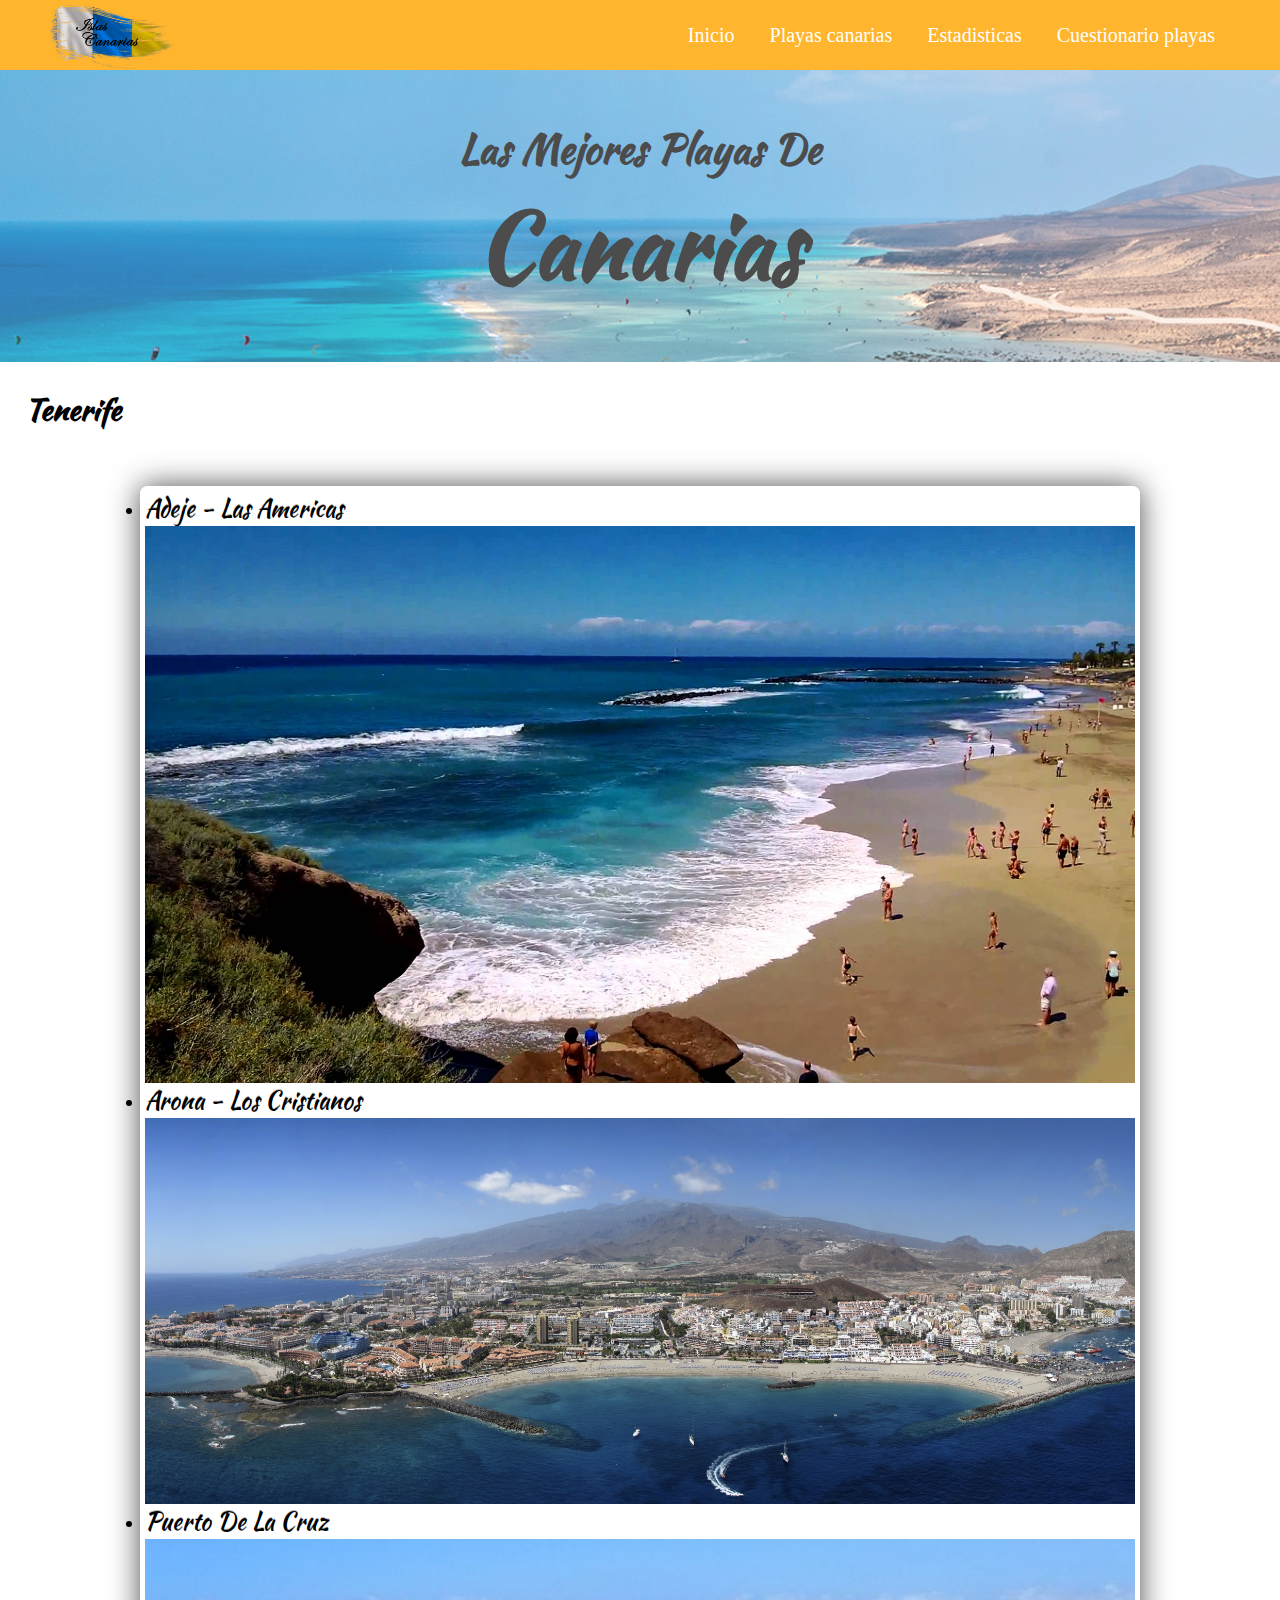
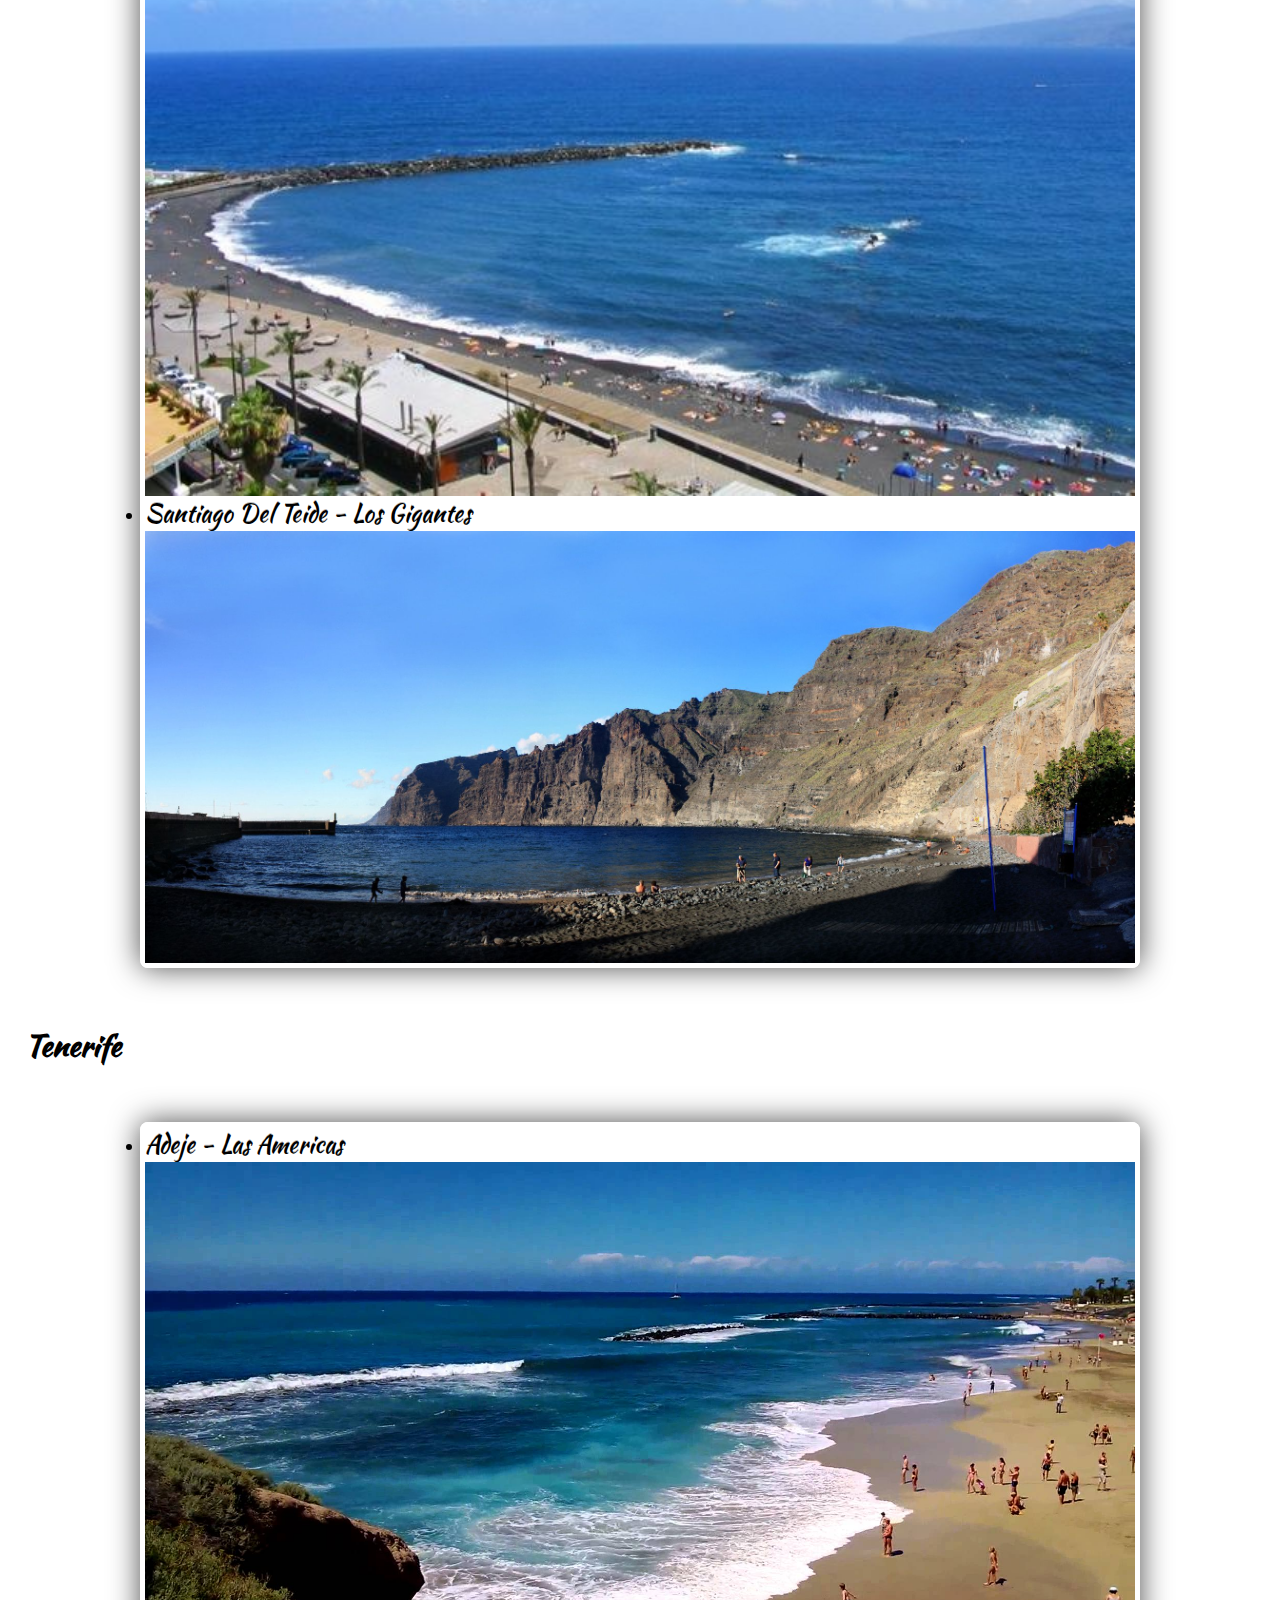
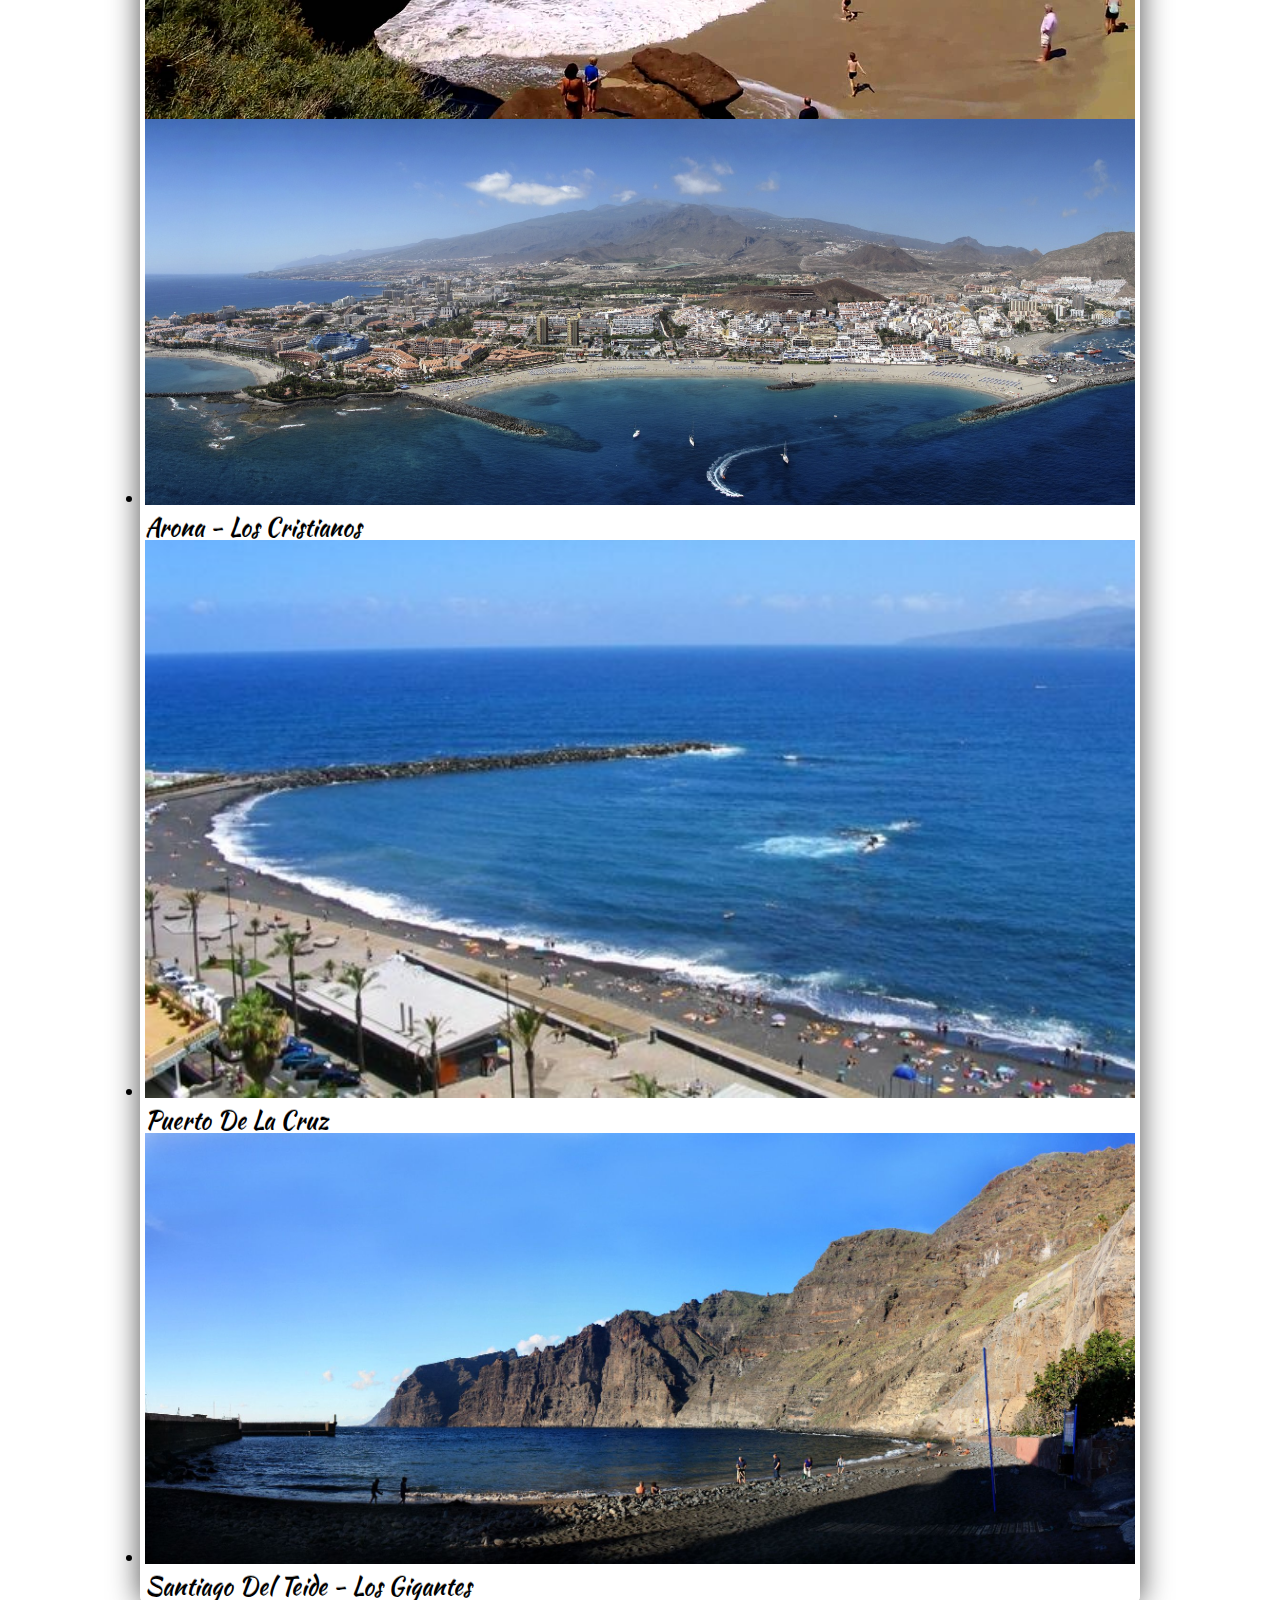
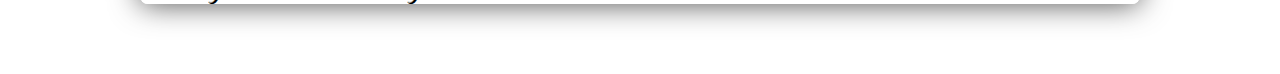
==== index.html @ 3e8585e3 "asd" ====
<!DOCTYPE html>
<html lang="es">

<head>
	<meta charset="UTF-8">
	<meta name="viewport" content="width=device-width, user-scalable=no, initial-scale=1.0, maximum-scale=1.0, minimum-scale=1.0">
	<title>TurismoCanarias.es</title>

	<!-- Scripts -->
	<script src="https://ajax.aspnetcdn.com/ajax/jQuery/jquery-3.3.1.min.js"></script>
	<script src="js/jquery.flexslider.js"></script>
	<script src="js/main-js.js"></script>

	<!-- Estilos -->

	<link rel="stylesheet" href="css/flexslider.css">
	<link rel="stylesheet" href="css/font-awesome.css">
	<link rel="stylesheet" href="css/main-estilos.css">

	<!-- fuentes -->
	<link href="https://fonts.googleapis.com/css?family=Kaushan+Script|Pacifico" rel="stylesheet">
</head>

<body>
	<header>
		<div class="nav-mobile">
			<div class="block-icon">
				<img src="icons/menu.svg" alt="abrir menu" class="icono-normal abrir">
				<span class="texto info">Menú</span>
			</div>
		</div>
		<div class="nav-mobile-group">
			<ul>
				<li>
					<img src="icons/logo.png" alt="">
				</li>

				<li>
					<img src="icons/flecha-derecha-en-boton-circular.svg" alt="" class="details">
					<a href="index.html" class="item-group" class="texto">Inicio</a>
				</li>
				<li>
					<img src="icons/flecha-derecha-en-boton-circular.svg" alt="" class="details">
					<a href="#playas" class="item-group" class="texto">Playas canarias</a>
				</li>
				<li>
					<img src="icons/flecha-derecha-en-boton-circular.svg" alt="" class="details">
					<a href="#estadistica" class="item-group" class="texto">Estadisticas</a>
				</li>
				<li>
					<img src="icons/flecha-derecha-en-boton-circular.svg" alt="" class="details">
					<a href="#cuestionario" class="item-group" class="texto">Cuestionario playas</a>
				</li>
			</ul>
		</div>
		<div class="nav-desktop">
			<div class="bloqueA">
				<img src="icons/logo.png" alt="">
			</div>
			<div class="bloqueB">
				<a href="index.html" class="item-group">Inicio</a>

				<a href="#playas" class="item-group">Playas canarias</a>

				<a href="#estadistica" class="item-group">Estadisticas</a>

				<a href="#cuestionario" class="item-group">Cuestionario playas</a>
			</div>
		</div>
	</header>

	<div class="section bloque1">
		<h1>Las Mejores Playas De <br>
			<span>Canarias</span>
		</h1>
	</div>

	<div class="section bloque2" id="playas">
		<div id="tenerife">
			<h1 class="tituloNombre">Tenerife</h1>
			<div class="flexslider">
				<ul class="slides">
					<li>
						<p class="flex-caption">Adeje - Las Americas</p>
						<img src="img/tenerife/adeje.jpg" />
					</li>
					<li>
						<p class="flex-caption">Arona - Los Cristianos</p>
						<img src="img/tenerife/los-cristianos-arona-tenerife.jpg" />
					</li>
					<li>
						<p class="flex-caption">Puerto De La Cruz</p>
						<img src="img/tenerife/Playa-Martianez-archivo-Puerto-Cruz_EDIIMA20170712_0798_19.jpg" />

					</li>
					<li>
						<p class="flex-caption">Santiago Del Teide - Los Gigantes</p>
						<img src="img/tenerife/losgigantes.jpg" />
					</li>
				</ul>
			</div>
		</div>

		<div id="grancanaria">
			<h1 class="tituloNombre">Tenerife</h1>
			<div class="flexslider">
				<ul class="slides">
					<li>
						<p class="flex-caption">Adeje - Las Americas</p>
						<img src="img/tenerife/adeje.jpg" />

					</li>
					<li>
						<img src="img/tenerife/los-cristianos-arona-tenerife.jpg" />
						<p class="flex-caption">Arona - Los Cristianos</p>
					</li>
					<li>
						<img src="img/tenerife/Playa-Martianez-archivo-Puerto-Cruz_EDIIMA20170712_0798_19.jpg" />
						<p class="flex-caption">Puerto De La Cruz</p>
					</li>
					<li>
						<img src="img/tenerife/losgigantes.jpg" />
						<p class="flex-caption">Santiago Del Teide - Los Gigantes</p>
					</li>
				</ul>
			</div>
		</div>
	</div>
</body>

</html>
---- css/main-estilos.css ----
/* 
colores:
	naranja:    FF5533
	rojo:       E64E30
	azul:       3A8AC0
	amarillo    FFB52D
	gris:		4C4C4C

fuentes:
	font-family: 'Pacifico', cursive;
	font-family: 'Kaushan Script', cursive;
*/

* {
	padding: 0;
	margin: 0;
	-webkit-box-sizing: border-box;
	-moz-box-sizing: border-box;
	box-sizing: border-box;
	font-size: 20px;
}

body {
	background-color: #2edaec;
}

/* clases generales*/

.icono-normal {
	width: 30px;
	height: 30px;
}

/* clases generales*/

.nav-mobile {
	height: 70px;
	background-color: #FFB52D;
	position: fixed;
	width: 100%;
	top: 0;
	left: 0;
	z-index: 2;
	padding-top: 9px;
}

.block-text {
	width: 50%;
}

.block-icon {
	text-align: center;
	width: 170px;
	padding: 7px;
	padding-right: 0;
	cursor: pointer;
	display: flex;
	justify-content: center;
	align-items: center;
}

.texto {
	font-size: 1.5em;
	color: white;
}

.info {
	margin-left: 15px;
}

.nav-mobile-group {
	padding-top: 55px;
	background-color: #FFB52D;
	min-width: 200px;
	height: 100vh;
	max-width: 250px;
	position: fixed;
	top: 0;
	left: -100%;
	z-index: 1;
}

.nav-mobile-group > ul > li {
	padding: 10px;
	display: flex;
	align-items: center;
}

.nav-mobile-group > ul > li:nth-child(1) {
	text-align: center;
	padding: 20px;
	display: block;
}

.details {
	width: 15px;
	height: 15px;
	margin: 5px;
}

.nav-mobile-group > ul > li > a {
	color: white;
	text-decoration: none;
}

.nav-mobile-group > ul > li > a:hover {
	color: #3A8AC0;
}

.nav-mobile-group > ul > li:nth-child(1) > img {
	width: 200px;
}

.nav-desktop {
	background-color: #FFB52D;
	padding-left: 50px;
	padding-right: 50px;
	display: flex;
	align-items: center;
	position: fixed;
	width: 100%;
	top: 0;
	left: 0;
	z-index: 2;
}

.nav-desktop > .bloqueA {
	width: 140px;
}

.nav-desktop > .bloqueA > img {
	display: block;
	width: 100%;
}

.nav-desktop > .bloqueB {
	text-align: right;
	width: 100%;
}

.nav-desktop > .bloqueB > a {
	margin: 10px;
	padding: 5px;
	color: white;
	text-decoration: none;
}

.nav-desktop > .bloqueB > a:hover {
	color: #3A8AC0;
}

.nav-mobile {
	display: none;
}

.nav-mobile-group {
	display: none;
}

/*fin navegador*/

.section {
	padding: 20px;
}

.bloque1 {
	margin-top: 70px;
	background-image: url(../img/rene_egli_sotavento_fuerteventura.jpg);
	background-repeat: no-repeat;
	background-attachment: fixed;
	background-size: cover;
	background-position: center;
	padding: 0;
}

.bloque1 > h1 {
	background-color: rgba(255, 255, 255, 0.2);
	text-align: center;
	font-family: 'Kaushan Script', cursive;
	font-size: 2em;
	padding: 50px;
	color: #4C4C4C;
}

.bloque1 > h1 > span {
	font-size: 2.3em;
}

.tituloNombre {
	font-family: 'Kaushan Script', cursive;
	font-size: 1.5em;
	padding: 5px;
}

.section:nth-child(2n+1) {
	background-color: white;
}

.section > div > img {
	display: block;
	margin: auto;
}

.slides > li > img{
	height: 100%;
}

.flex-caption {
	width: 100%;
	left: 0;
	bottom: 0;
	color: #fff;
	text-shadow: 0 -1px 0 rgba(0, 0, 0, .3);
	font-size: 1.2em;
	color: black;
	font-family: 'Kaushan Script', cursive;
}

@media only screen and (max-width: 800px) {
	.nav-mobile {
		display: block;
	}

	.nav-mobile-group {
		display: block;
	}

	.nav-desktop {
		display: none;
	}

	.container {
		margin-top: 50px;
	}
}
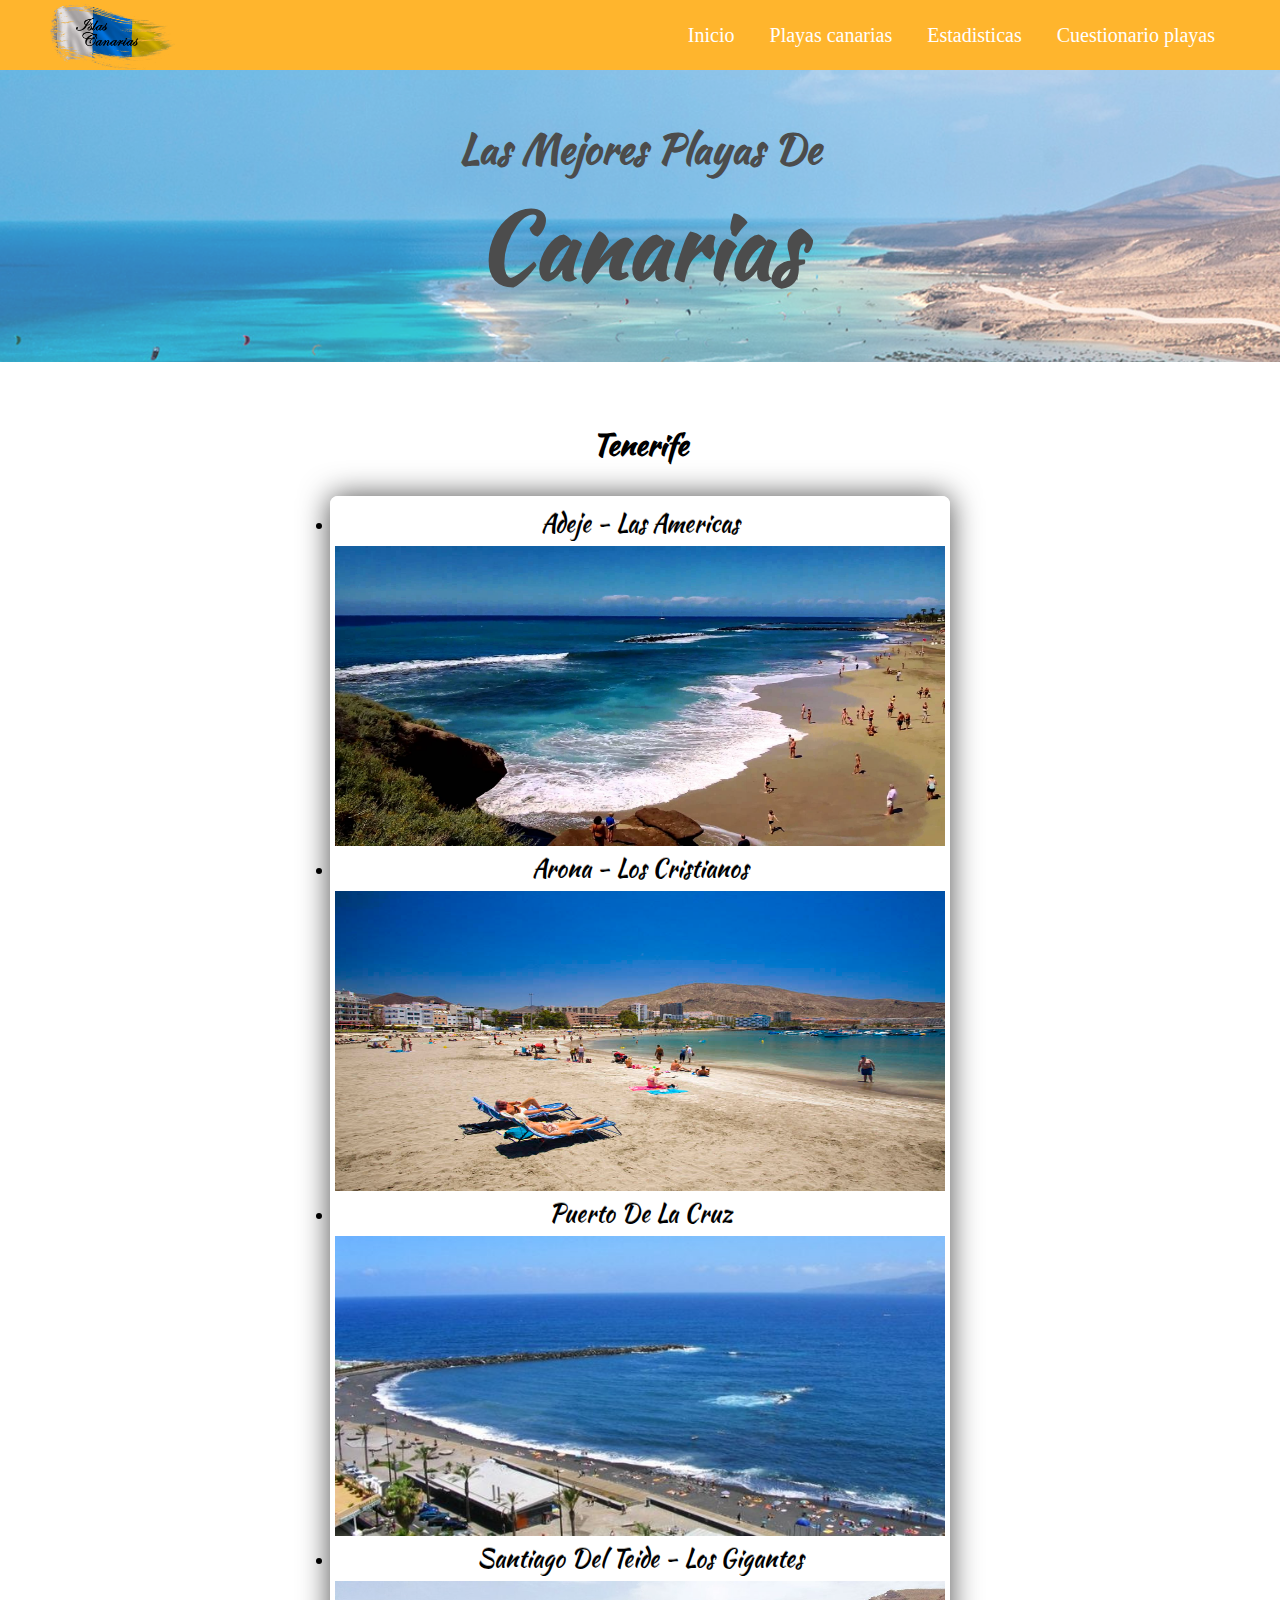
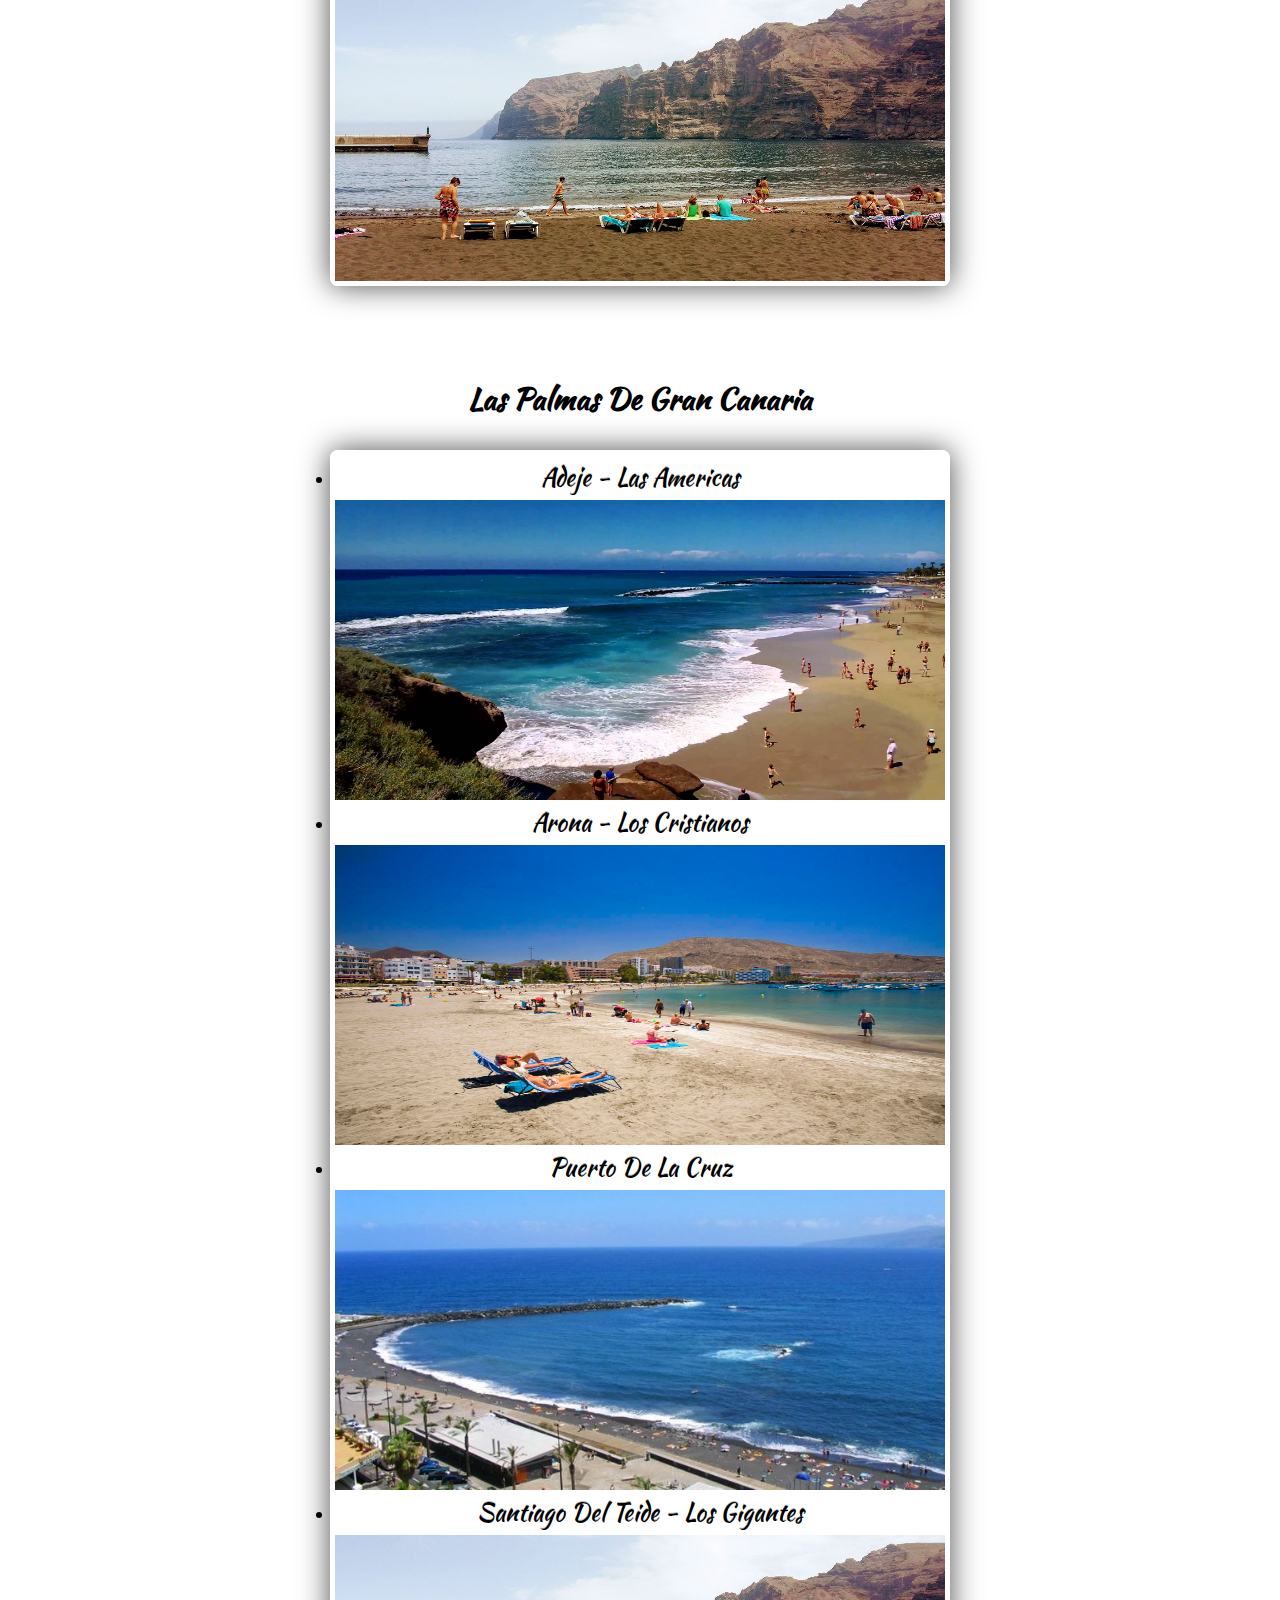
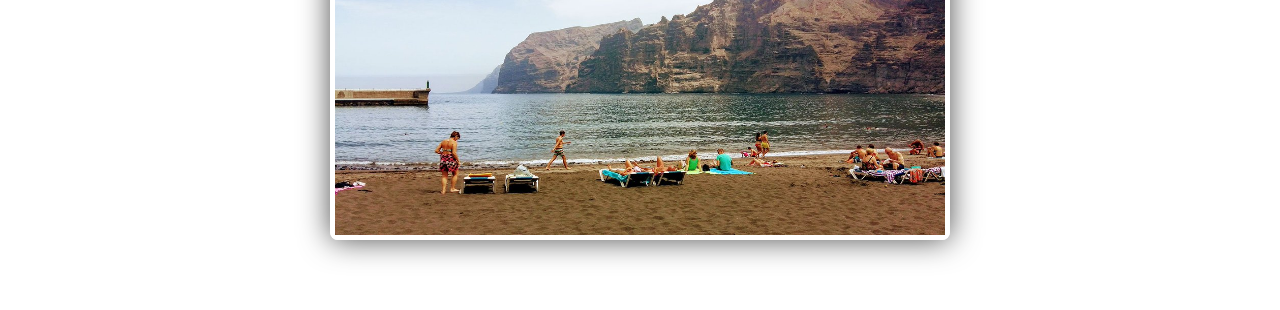
==== commit 0b48bedd: "add new photos" ====
--- a/index.html
+++ b/index.html
@@ -86,7 +86,32 @@
 					</li>
 					<li>
 						<p class="flex-caption">Arona - Los Cristianos</p>
-						<img src="img/tenerife/los-cristianos-arona-tenerife.jpg" />
+						<img src="img/tenerife/Playa-de-los-Cristianos.jpg" />
+					</li>
+					<li>
+						<p class="flex-caption">Puerto De La Cruz</p>
+						<img src="img/tenerife/Playa-Martianez-archivo-Puerto-Cruz_EDIIMA20170712_0798_19.jpg" />
+
+					</li>
+					<li>
+						<p class="flex-caption">Santiago Del Teide - Los Gigantes</p>
+						<img src="img/tenerife/losgigantes.jpg" />
+					</li>
+				</ul>
+			</div>
+		</div>
+		
+		<div id="laspalmas">
+			<h1 class="tituloNombre">Las Palmas De Gran Canaria</h1>
+			<div class="flexslider">
+				<ul class="slides">
+					<li>
+						<p class="flex-caption">Adeje - Las Americas</p>
+						<img src="img/tenerife/adeje.jpg" />
+					</li>
+					<li>
+						<p class="flex-caption">Arona - Los Cristianos</p>
+						<img src="img/tenerife/Playa-de-los-Cristianos.jpg" />
 					</li>
 					<li>
 						<p class="flex-caption">Puerto De La Cruz</p>
@@ -101,30 +126,7 @@
 			</div>
 		</div>
 
-		<div id="grancanaria">
-			<h1 class="tituloNombre">Tenerife</h1>
-			<div class="flexslider">
-				<ul class="slides">
-					<li>
-						<p class="flex-caption">Adeje - Las Americas</p>
-						<img src="img/tenerife/adeje.jpg" />
-
-					</li>
-					<li>
-						<img src="img/tenerife/los-cristianos-arona-tenerife.jpg" />
-						<p class="flex-caption">Arona - Los Cristianos</p>
-					</li>
-					<li>
-						<img src="img/tenerife/Playa-Martianez-archivo-Puerto-Cruz_EDIIMA20170712_0798_19.jpg" />
-						<p class="flex-caption">Puerto De La Cruz</p>
-					</li>
-					<li>
-						<img src="img/tenerife/losgigantes.jpg" />
-						<p class="flex-caption">Santiago Del Teide - Los Gigantes</p>
-					</li>
-				</ul>
-			</div>
-		</div>
+		
 	</div>
 </body>
 
--- a/css/main-estilos.css
+++ b/css/main-estilos.css
@@ -12,224 +12,239 @@
 */
 
 * {
-	padding: 0;
-	margin: 0;
-	-webkit-box-sizing: border-box;
-	-moz-box-sizing: border-box;
-	box-sizing: border-box;
-	font-size: 20px;
+    padding: 0;
+    margin: 0;
+    -webkit-box-sizing: border-box;
+    -moz-box-sizing: border-box;
+    box-sizing: border-box;
+    font-size: 20px;
 }
 
 body {
-	background-color: #2edaec;
+    background-color: #2edaec;
 }
 
 /* clases generales*/
 
 .icono-normal {
-	width: 30px;
-	height: 30px;
+    width: 30px;
+    height: 30px;
 }
 
 /* clases generales*/
 
 .nav-mobile {
-	height: 70px;
-	background-color: #FFB52D;
-	position: fixed;
-	width: 100%;
-	top: 0;
-	left: 0;
-	z-index: 2;
-	padding-top: 9px;
+    height: 70px;
+    background-color: #FFB52D;
+    position: fixed;
+    width: 100%;
+    top: 0;
+    left: 0;
+    z-index: 2;
+    padding-top: 9px;
 }
 
 .block-text {
-	width: 50%;
+    width: 50%;
 }
 
 .block-icon {
-	text-align: center;
-	width: 170px;
-	padding: 7px;
-	padding-right: 0;
-	cursor: pointer;
-	display: flex;
-	justify-content: center;
-	align-items: center;
+    text-align: center;
+    width: 170px;
+    padding: 7px;
+    padding-right: 0;
+    cursor: pointer;
+    display: flex;
+    justify-content: center;
+    align-items: center;
 }
 
 .texto {
-	font-size: 1.5em;
-	color: white;
+    font-size: 1.5em;
+    color: white;
 }
 
 .info {
-	margin-left: 15px;
+    margin-left: 15px;
 }
 
 .nav-mobile-group {
-	padding-top: 55px;
-	background-color: #FFB52D;
-	min-width: 200px;
-	height: 100vh;
-	max-width: 250px;
-	position: fixed;
-	top: 0;
-	left: -100%;
-	z-index: 1;
+    padding-top: 55px;
+    background-color: #FFB52D;
+    min-width: 200px;
+    height: 100vh;
+    max-width: 250px;
+    position: fixed;
+    top: 0;
+    left: -100%;
+    z-index: 1;
 }
 
 .nav-mobile-group > ul > li {
-	padding: 10px;
-	display: flex;
-	align-items: center;
+    padding: 10px;
+    display: flex;
+    align-items: center;
 }
 
 .nav-mobile-group > ul > li:nth-child(1) {
-	text-align: center;
-	padding: 20px;
-	display: block;
+    text-align: center;
+    padding: 20px;
+    display: block;
 }
 
 .details {
-	width: 15px;
-	height: 15px;
-	margin: 5px;
+    width: 15px;
+    height: 15px;
+    margin: 5px;
 }
 
 .nav-mobile-group > ul > li > a {
-	color: white;
-	text-decoration: none;
+    color: white;
+    text-decoration: none;
 }
 
 .nav-mobile-group > ul > li > a:hover {
-	color: #3A8AC0;
+    color: #3A8AC0;
 }
 
 .nav-mobile-group > ul > li:nth-child(1) > img {
-	width: 200px;
+    width: 200px;
 }
 
 .nav-desktop {
-	background-color: #FFB52D;
-	padding-left: 50px;
-	padding-right: 50px;
-	display: flex;
-	align-items: center;
-	position: fixed;
-	width: 100%;
-	top: 0;
-	left: 0;
-	z-index: 2;
+    background-color: #FFB52D;
+    padding-left: 50px;
+    padding-right: 50px;
+    display: flex;
+    align-items: center;
+    position: fixed;
+    width: 100%;
+    top: 0;
+    left: 0;
+    z-index: 99;
 }
 
 .nav-desktop > .bloqueA {
-	width: 140px;
+    width: 140px;
 }
 
 .nav-desktop > .bloqueA > img {
-	display: block;
-	width: 100%;
+    display: block;
+    width: 100%;
 }
 
 .nav-desktop > .bloqueB {
-	text-align: right;
-	width: 100%;
+    text-align: right;
+    width: 100%;
 }
 
 .nav-desktop > .bloqueB > a {
-	margin: 10px;
-	padding: 5px;
-	color: white;
-	text-decoration: none;
+    margin: 10px;
+    padding: 5px;
+    color: white;
+    text-decoration: none;
 }
 
 .nav-desktop > .bloqueB > a:hover {
-	color: #3A8AC0;
+    color: #3A8AC0;
 }
 
 .nav-mobile {
-	display: none;
+    display: none;
+    z-index: 100;
 }
 
 .nav-mobile-group {
-	display: none;
+    display: none;
+    z-index: 99;
 }
 
 /*fin navegador*/
 
 .section {
-	padding: 20px;
+    padding: 20px;
 }
 
 .bloque1 {
-	margin-top: 70px;
-	background-image: url(../img/rene_egli_sotavento_fuerteventura.jpg);
-	background-repeat: no-repeat;
-	background-attachment: fixed;
-	background-size: cover;
-	background-position: center;
-	padding: 0;
+    margin-top: 70px;
+    background-image: url(../img/rene_egli_sotavento_fuerteventura.jpg);
+    background-repeat: no-repeat;
+    background-attachment: fixed;
+    background-size: cover;
+    background-position: center;
+    padding: 0;
 }
 
 .bloque1 > h1 {
-	background-color: rgba(255, 255, 255, 0.2);
-	text-align: center;
-	font-family: 'Kaushan Script', cursive;
-	font-size: 2em;
-	padding: 50px;
-	color: #4C4C4C;
+    background-color: rgba(255, 255, 255, 0.2);
+    text-align: center;
+    font-family: 'Kaushan Script', cursive;
+    font-size: 2em;
+    padding: 50px;
+    color: #4C4C4C;
 }
 
 .bloque1 > h1 > span {
-	font-size: 2.3em;
+    font-size: 2.3em;
 }
 
 .tituloNombre {
-	font-family: 'Kaushan Script', cursive;
-	font-size: 1.5em;
-	padding: 5px;
+    font-family: 'Kaushan Script', cursive;
+    font-size: 1.5em;
+    padding-top:40px;
+    text-align: center;
+    margin-bottom: -20px;
 }
 
 .section:nth-child(2n+1) {
-	background-color: white;
+    background-color: white;
 }
 
 .section > div > img {
-	display: block;
-	margin: auto;
-}
-
-.slides > li > img{
-	height: 100%;
+    display: block;
+    margin: auto;
+}
+
+
+.flexslider {
+    max-width: 50%;
+}
+
+.slides > li > img {
+    max-height: 300px;
 }
 
 .flex-caption {
-	width: 100%;
-	left: 0;
-	bottom: 0;
-	color: #fff;
-	text-shadow: 0 -1px 0 rgba(0, 0, 0, .3);
-	font-size: 1.2em;
-	color: black;
-	font-family: 'Kaushan Script', cursive;
+    width: 100%;
+    left: 0;
+    bottom: 0;
+    color: #fff;
+    text-shadow: 0 -1px 0 rgba(0, 0, 0, .3);
+    font-size: 1.2em;
+    color: black;
+    font-family: 'Kaushan Script', cursive;
+    text-align: center;
+    padding: 5px;
 }
 
 @media only screen and (max-width: 800px) {
-	.nav-mobile {
-		display: block;
-	}
-
-	.nav-mobile-group {
-		display: block;
-	}
-
-	.nav-desktop {
-		display: none;
-	}
-
-	.container {
-		margin-top: 50px;
-	}
-}
+    .nav-mobile {
+        display: block;
+    }
+
+    .nav-mobile-group {
+        display: block;
+    }
+
+    .nav-desktop {
+        display: none;
+    }
+
+    .container {
+        margin-top: 50px;
+    }
+
+    .flexslider {
+        max-width: 100%;
+    }
+}
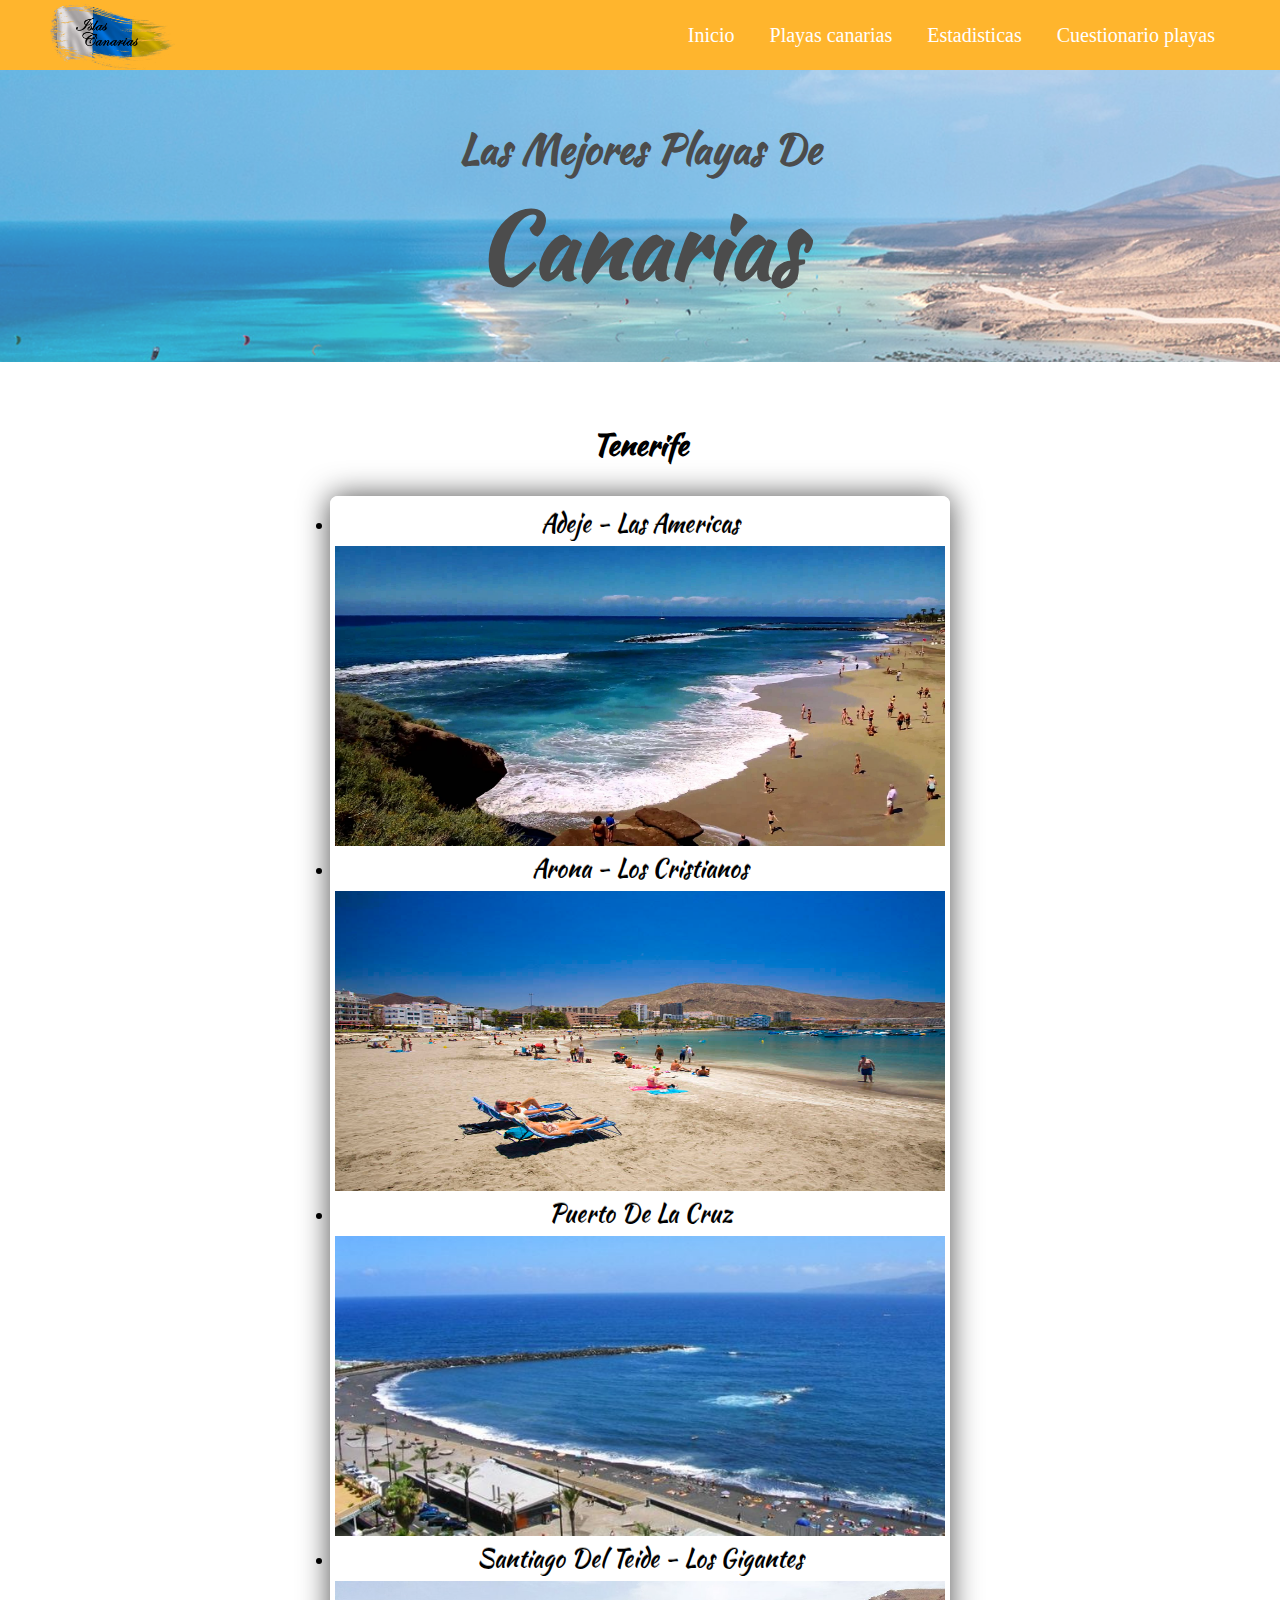
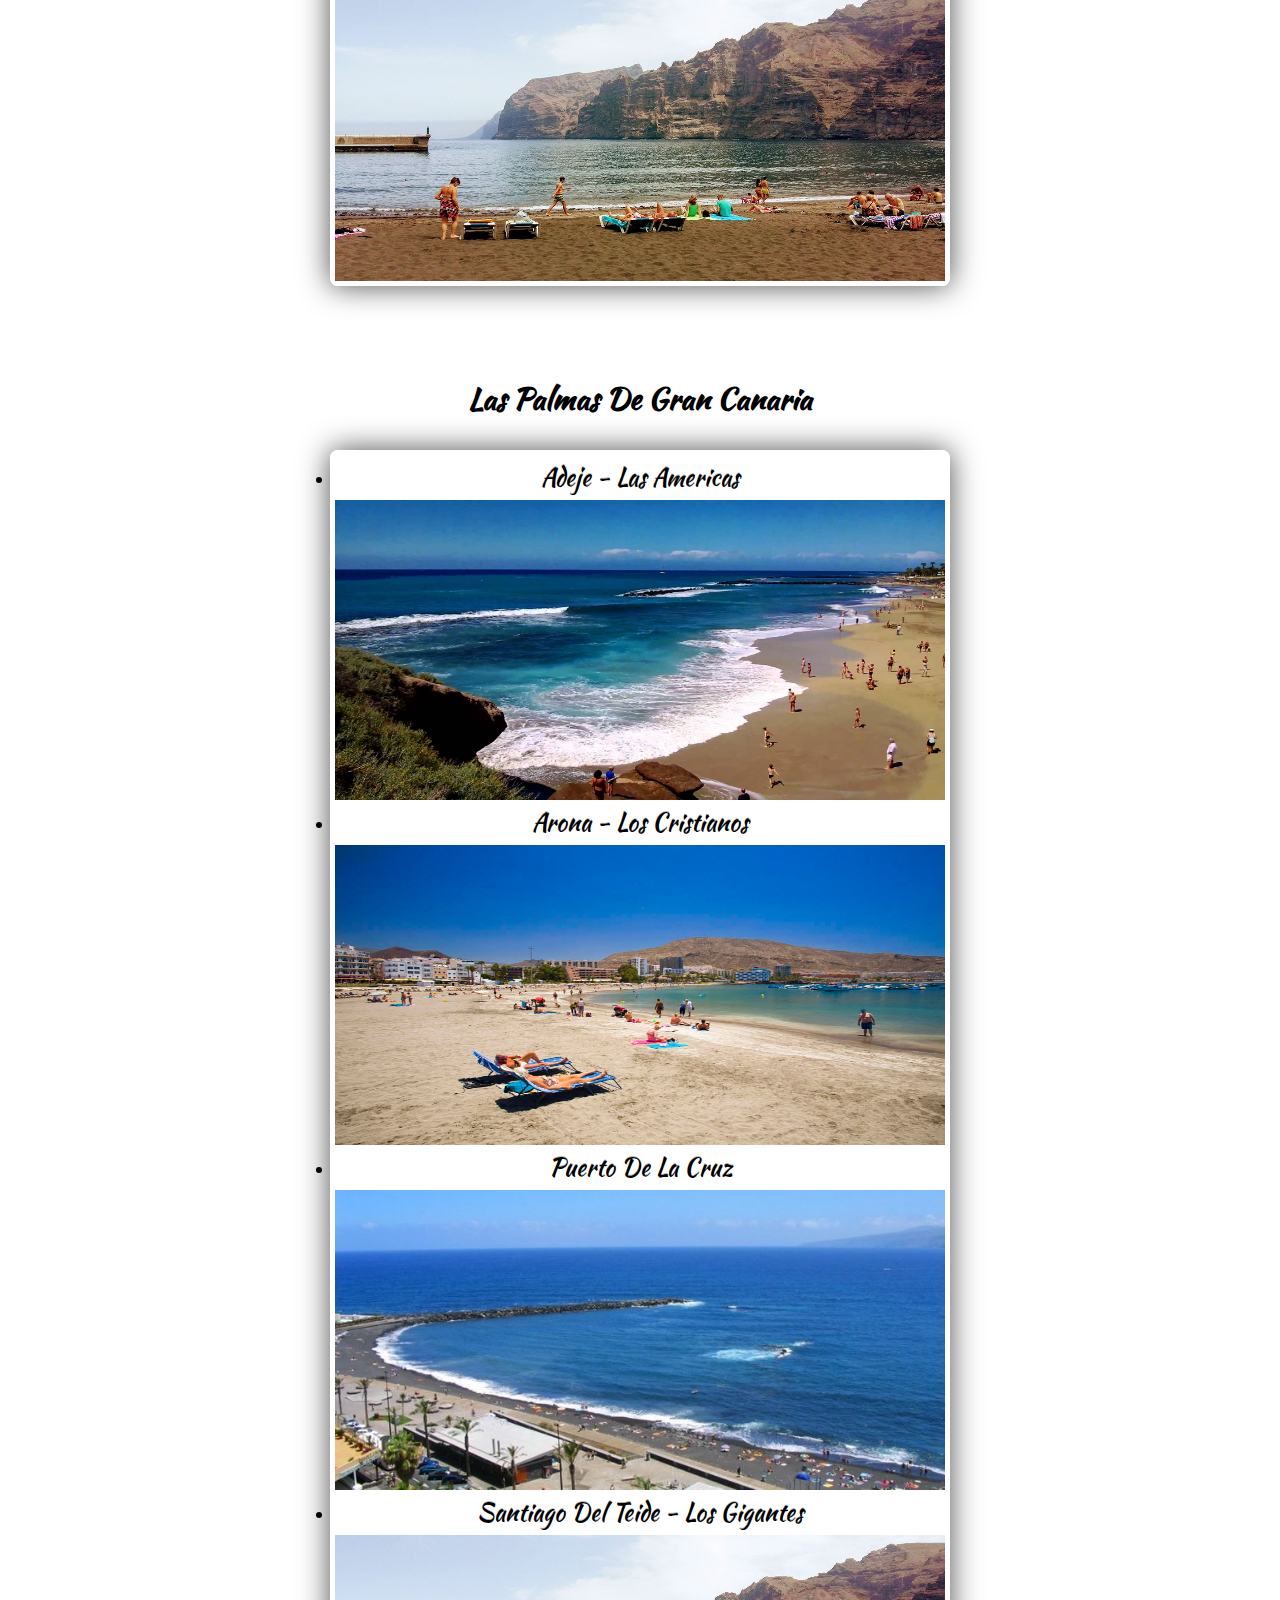
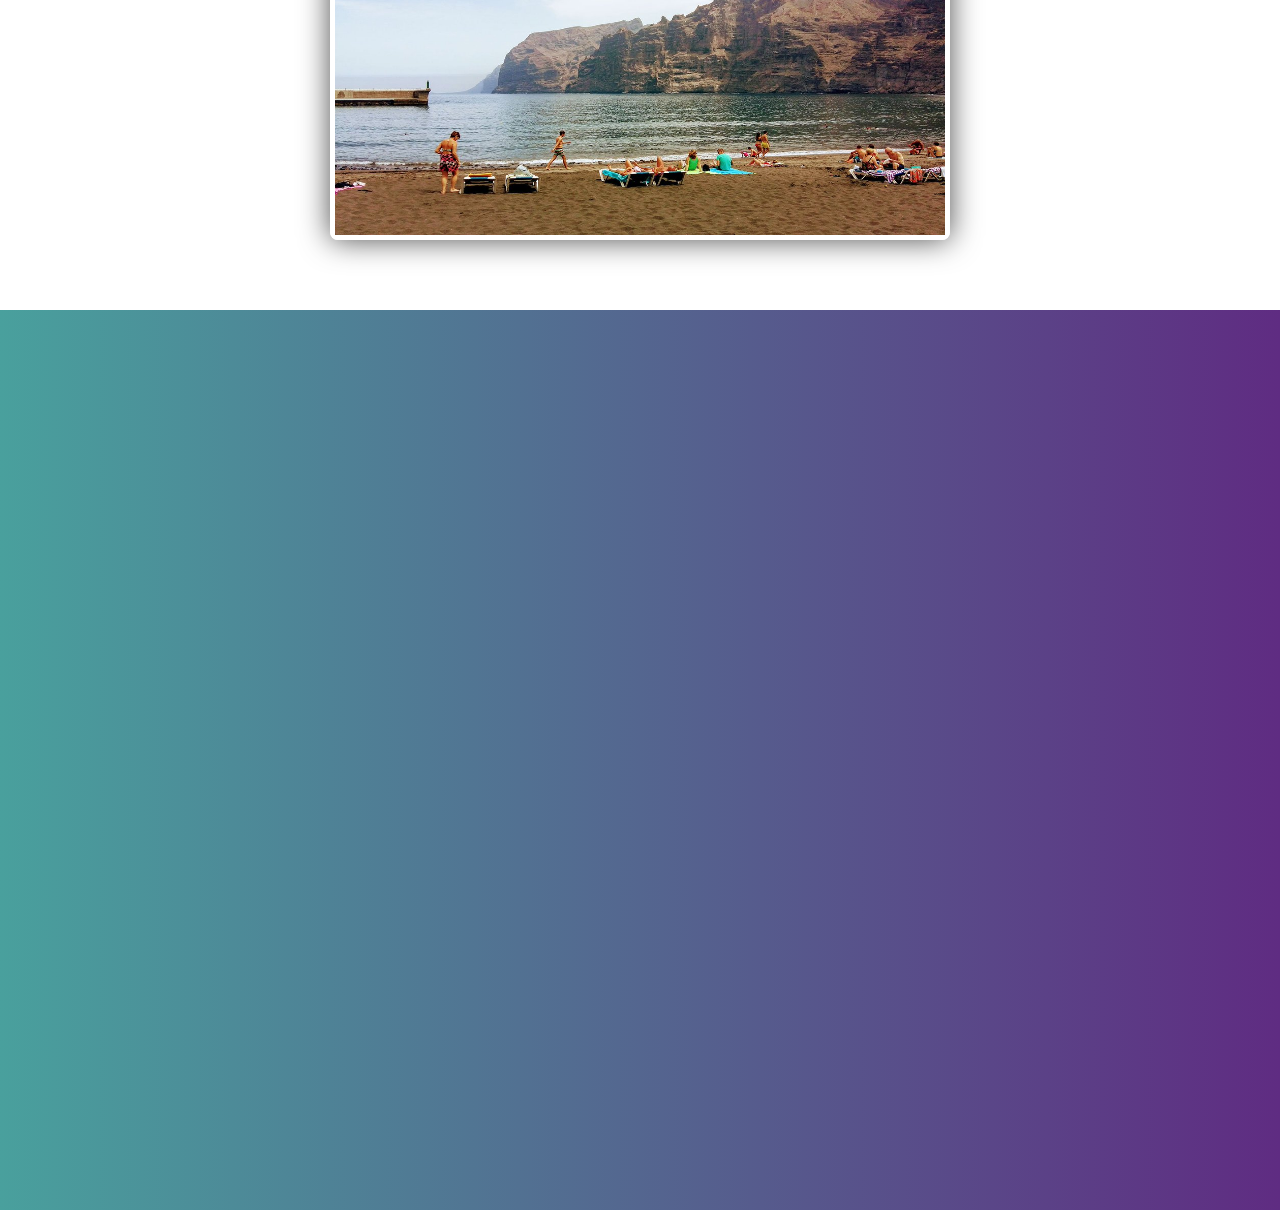
==== commit 64ab31d7: "añadido iframe" ====
--- a/index.html
+++ b/index.html
@@ -12,7 +12,6 @@
 	<script src="js/main-js.js"></script>
 
 	<!-- Estilos -->
-
 	<link rel="stylesheet" href="css/flexslider.css">
 	<link rel="stylesheet" href="css/font-awesome.css">
 	<link rel="stylesheet" href="css/main-estilos.css">
@@ -100,7 +99,7 @@
 				</ul>
 			</div>
 		</div>
-		
+				
 		<div id="laspalmas">
 			<h1 class="tituloNombre">Las Palmas De Gran Canaria</h1>
 			<div class="flexslider">
@@ -125,8 +124,11 @@
 				</ul>
 			</div>
 		</div>
-
 		
+	</div>	
+	
+	<div class="section bloque2" id="cuestionario">
+	   <iframe class="playistas" id="playistas" data-src="https://www.turismodecanarias.com/applosplayistas/?lang=" src="https://www.turismodecanarias.com/applosplayistas/?lang=es"></iframe>
 	</div>
 </body>
 
--- a/css/main-estilos.css
+++ b/css/main-estilos.css
@@ -226,6 +226,18 @@
     text-align: center;
     padding: 5px;
 }
+#cuestionario{
+    padding: 50px;
+}
+
+.playistas{
+    display: block;
+    width: 100%;
+    max-width: 810px;
+    height: 800px;
+    margin: auto;
+    border: none;
+}
 
 @media only screen and (max-width: 800px) {
     .nav-mobile {
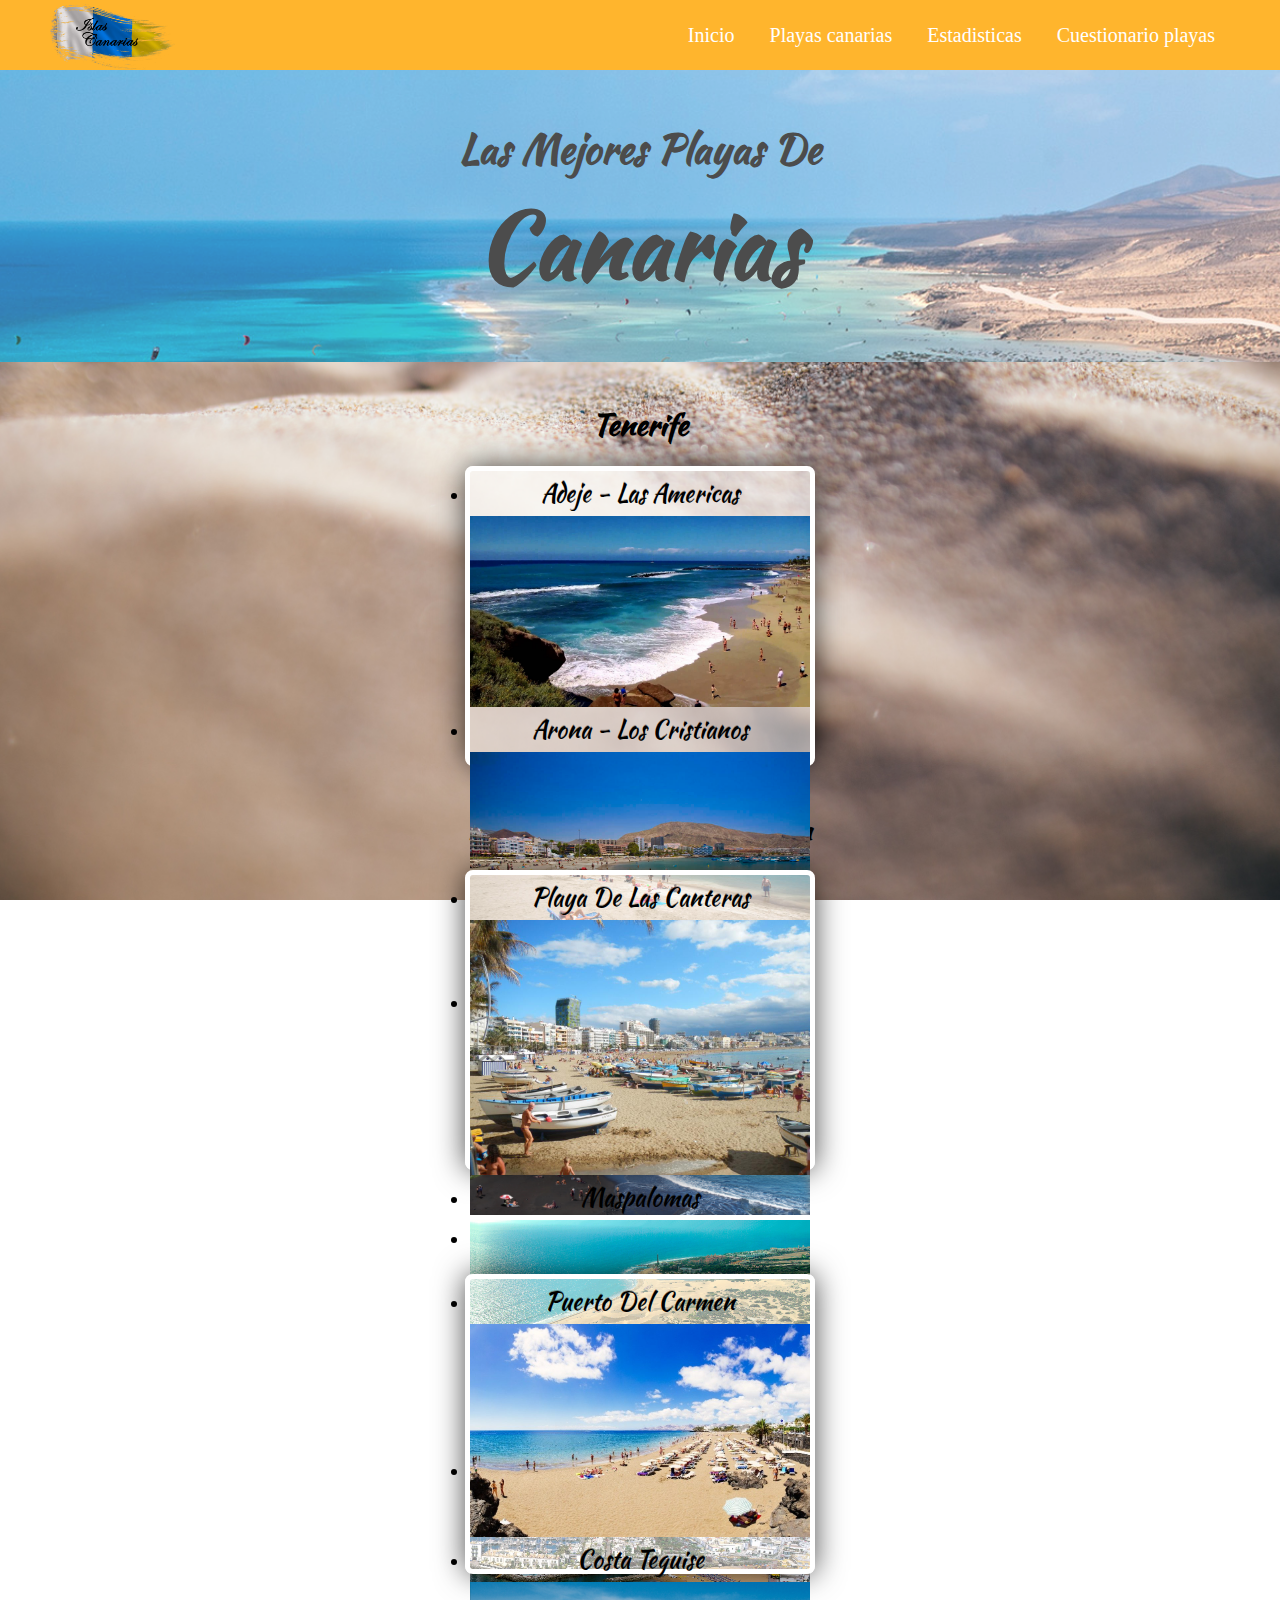
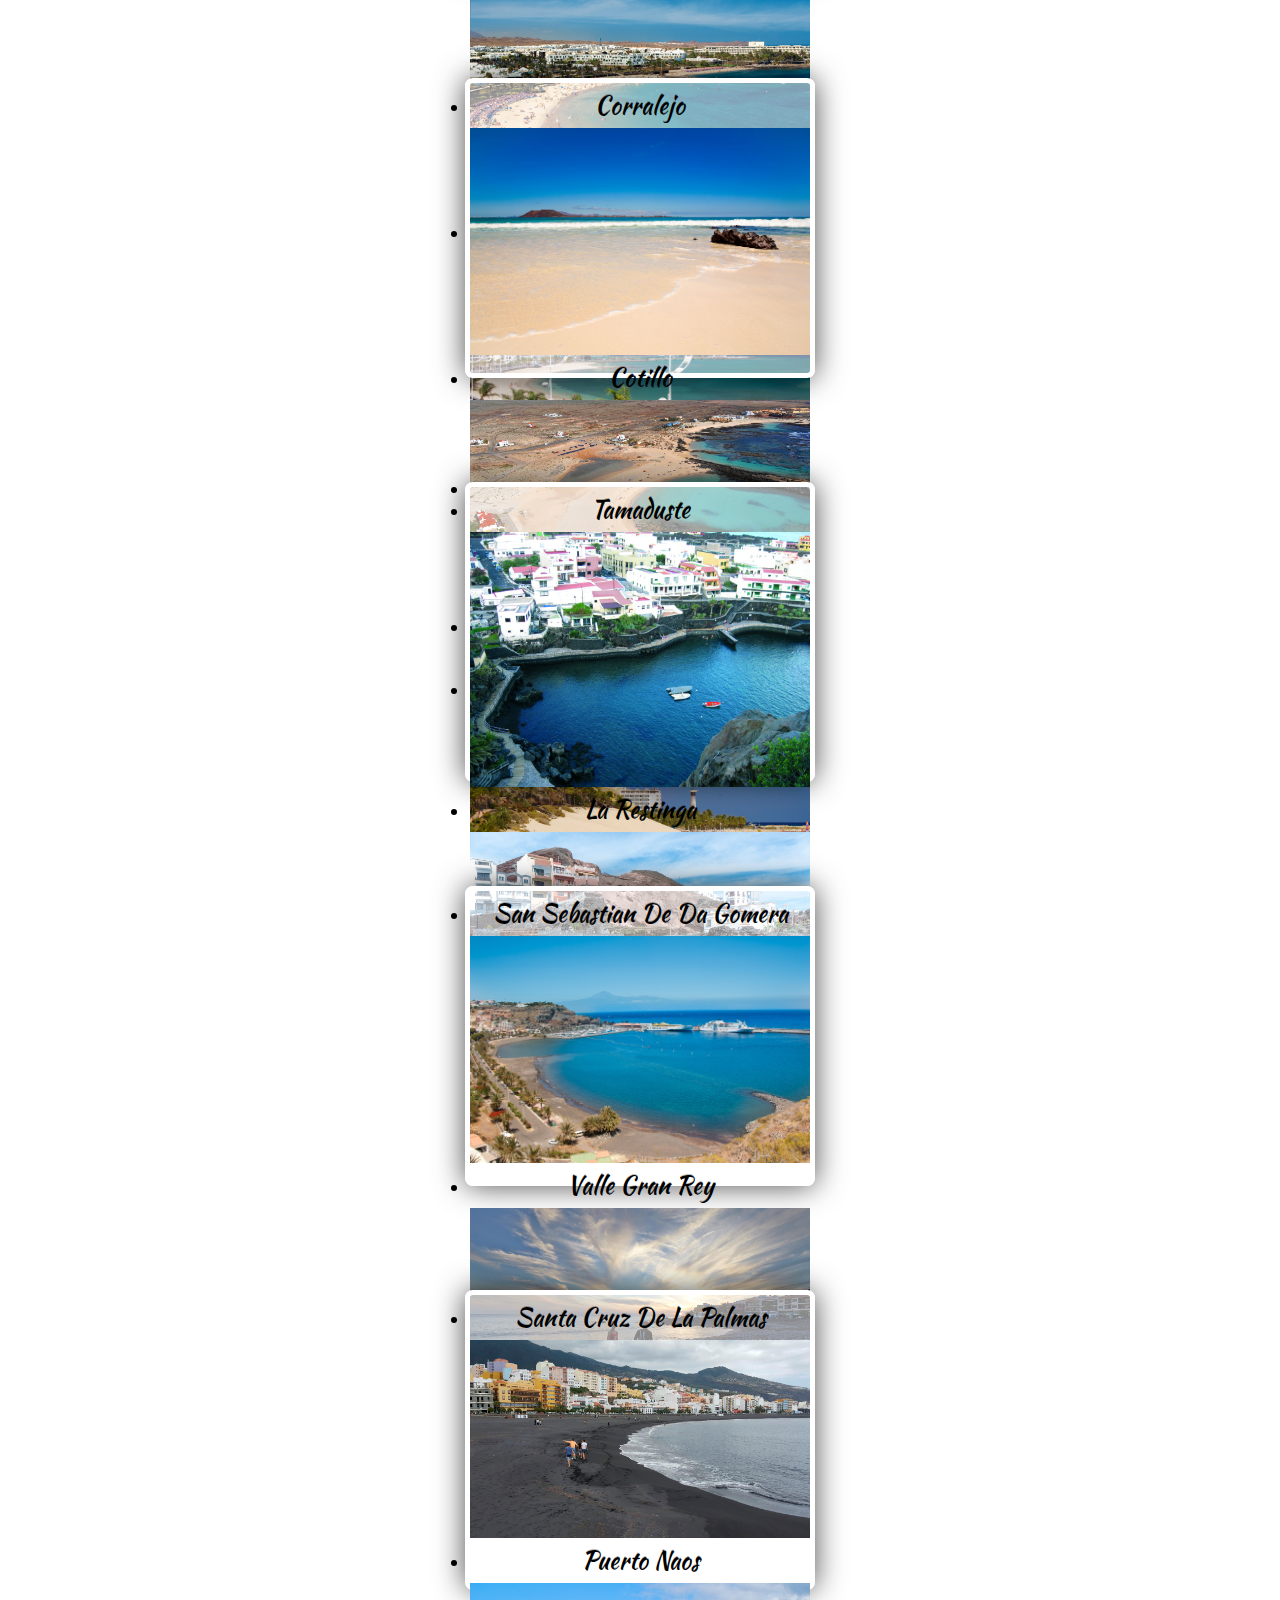
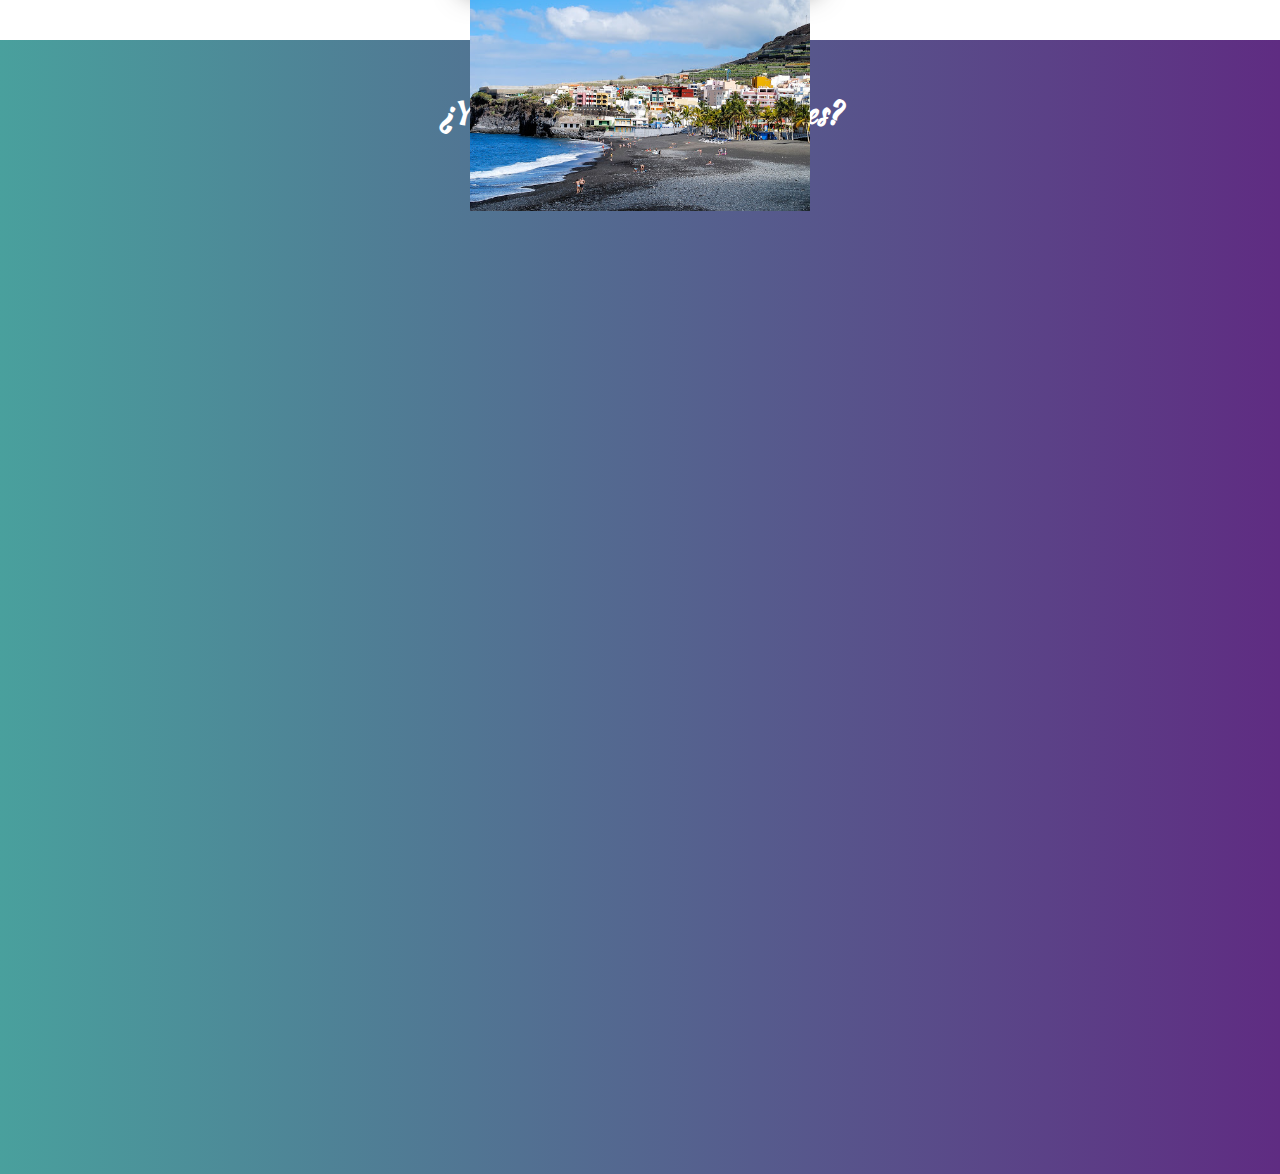
==== commit e6a784df: "arreglo sliders" ====
--- a/index.html
+++ b/index.html
@@ -99,36 +99,127 @@
 				</ul>
 			</div>
 		</div>
-				
+
 		<div id="laspalmas">
 			<h1 class="tituloNombre">Las Palmas De Gran Canaria</h1>
 			<div class="flexslider">
 				<ul class="slides">
 					<li>
-						<p class="flex-caption">Adeje - Las Americas</p>
-						<img src="img/tenerife/adeje.jpg" />
-					</li>
-					<li>
-						<p class="flex-caption">Arona - Los Cristianos</p>
-						<img src="img/tenerife/Playa-de-los-Cristianos.jpg" />
-					</li>
-					<li>
-						<p class="flex-caption">Puerto De La Cruz</p>
-						<img src="img/tenerife/Playa-Martianez-archivo-Puerto-Cruz_EDIIMA20170712_0798_19.jpg" />
-
-					</li>
-					<li>
-						<p class="flex-caption">Santiago Del Teide - Los Gigantes</p>
-						<img src="img/tenerife/losgigantes.jpg" />
-					</li>
-				</ul>
-			</div>
-		</div>
-		
-	</div>	
-	
-	<div class="section bloque2" id="cuestionario">
-	   <iframe class="playistas" id="playistas" data-src="https://www.turismodecanarias.com/applosplayistas/?lang=" src="https://www.turismodecanarias.com/applosplayistas/?lang=es"></iframe>
+						<p class="flex-caption">Playa De Las Canteras</p>
+						<img src="img/laspalmas/las%20canteras.jpg" />
+					</li>
+					<li>
+						<p class="flex-caption">Maspalomas</p>
+						<img src="img/laspalmas/maspalomas.jpg" />
+					</li>
+					<li>
+						<p class="flex-caption">Mogán</p>
+						<img src="img/laspalmas/mogan.jpg" />
+					</li>
+				</ul>
+			</div>
+		</div>
+
+		<div id="lanzarote">
+			<h1 class="tituloNombre">Lanzarote</h1>
+			<div class="flexslider">
+				<ul class="slides">
+					<li>
+						<p class="flex-caption">Puerto Del Carmen</p>
+						<img src="img/lanzarote/Playa-Grande-en-Puerto-del-Carmen-1024x643.jpg" />
+					</li>
+					<li>
+						<p class="flex-caption">Costa Teguise</p>
+						<img src="img/lanzarote/3254-CostaTeguise.jpg" />
+					</li>
+					<li>
+						<p class="flex-caption">Arrecife</p>
+						<img src="img/lanzarote/Sands-01@2x.jpg" />
+					</li>
+					<li>
+						<p class="flex-caption">Playa Blanca</p>
+						<img src="img/lanzarote/pblanca2.jpg" />
+					</li>
+				</ul>
+			</div>
+		</div>
+
+		<div id="fuerteventura">
+			<h1 class="tituloNombre">Fuerteventura</h1>
+			<div class="flexslider">
+				<ul class="slides">
+					<li>
+						<p class="flex-caption">Corralejo</p>
+						<img src="img/fuerteventura/Grandes-playas-corralejo-fuerteventura.jpg" />
+					</li>
+					<li>
+						<p class="flex-caption">Cotillo</p>
+						<img src="img/fuerteventura/Playa-la-concha-cotillo-fuerteventura-1.jpg" />
+					</li>
+					<li>
+						<p class="flex-caption">Playa Jandia</p>
+						<img src="img/fuerteventura/playajandia.jpg" />
+					</li>
+					<li>
+						<p class="flex-caption">Morro Jable</p>
+						<img src="img/fuerteventura/cofete.jpg" />
+					</li>
+				</ul>
+			</div>
+		</div>
+
+		<div id="elhierro">
+			<h1 class="tituloNombre">El Hierro</h1>
+			<div class="flexslider">
+				<ul class="slides">
+					<li>
+						<p class="flex-caption">Tamaduste</p>
+						<img src="img/elhierro/03_1975_tcm30-140348.jpg" />
+					</li>
+					<li>
+						<p class="flex-caption">La Restinga</p>
+						<img src="img/elhierro/Playa-La-Restinga-1200x675.jpg" />
+					</li>
+				</ul>
+			</div>
+		</div>
+
+		<div id="lagomera">
+			<h1 class="tituloNombre">La Gomera</h1>
+			<div class="flexslider">
+				<ul class="slides">
+					<li>
+						<p class="flex-caption">San Sebastian De Da Gomera</p>
+						<img src="img/lagomera/playas-de-san-sebastian.jpg" />
+					</li>
+					<li>
+						<p class="flex-caption">Valle Gran Rey</p>
+						<img src="img/lagomera/sonnenuntergangstrommeln.jpg" />
+					</li>
+				</ul>
+			</div>
+		</div>
+
+		<div id="lapalma">
+			<h1 class="tituloNombre">La Palma</h1>
+			<div class="flexslider">
+				<ul class="slides">
+					<li>
+						<p class="flex-caption">Santa Cruz De La Palmas</p>
+						<img src="img/lapalma/playa-santa-cruz-la-palma-3.jpg" />
+					</li>
+					<li>
+						<p class="flex-caption">Puerto Naos</p>
+						<img src="img/lapalma/2008_LaPalma_31.jpg" />
+					</li>
+				</ul>
+			</div>
+		</div>
+	</div>
+
+	<div class="section bloque3" id="cuestionario">
+		<h1 class="texto">¿Y Tu Que Tipo De Playista Eres?</h1>
+		<iframe class="playistas" id="playistas" data-src="https://www.turismodecanarias.com/applosplayistas/?lang=" src="https://www.turismodecanarias.com/applosplayistas/?lang=es" ></iframe>
 	</div>
 </body>
 
--- a/css/main-estilos.css
+++ b/css/main-estilos.css
@@ -193,7 +193,7 @@
     font-size: 1.5em;
     padding-top:40px;
     text-align: center;
-    margin-bottom: -20px;
+    margin-bottom: 20px;
 }
 
 .section:nth-child(2n+1) {
@@ -205,13 +205,30 @@
     margin: auto;
 }
 
+.bloque2{
+	display: flex;
+	flex-wrap: wrap;
+	justify-content: space-around;
+	align-items: center;
+	padding-bottom: 50px;
+	padding-top: 0;
+	
+	background-image: url(../img/beach-dunes-sand-34061.jpg);
+	background-attachment: fixed;
+	background-position: center;
+	background-repeat: no-repeat;
+	background-size: cover;
+}
+
+.bloque2 > div{
+	width: 700px;
+	text-align: center;
+}
 
 .flexslider {
+	background-color: rgba(255,255,255,0.5);
     max-width: 50%;
-}
-
-.slides > li > img {
-    max-height: 300px;
+	height: 300px;
 }
 
 .flex-caption {
@@ -226,17 +243,20 @@
     text-align: center;
     padding: 5px;
 }
-#cuestionario{
-    padding: 50px;
-}
 
 .playistas{
     display: block;
     width: 100%;
     max-width: 810px;
-    height: 800px;
+    height: 110vh;
     margin: auto;
     border: none;
+}
+
+.bloque3 > h1{	
+	font-family: 'Kaushan Script', cursive;
+	text-align: center;
+	padding: 30px;
 }
 
 @media only screen and (max-width: 800px) {
@@ -258,5 +278,6 @@
 
     .flexslider {
         max-width: 100%;
-    }
-}
+		height: auto;
+    }
+}
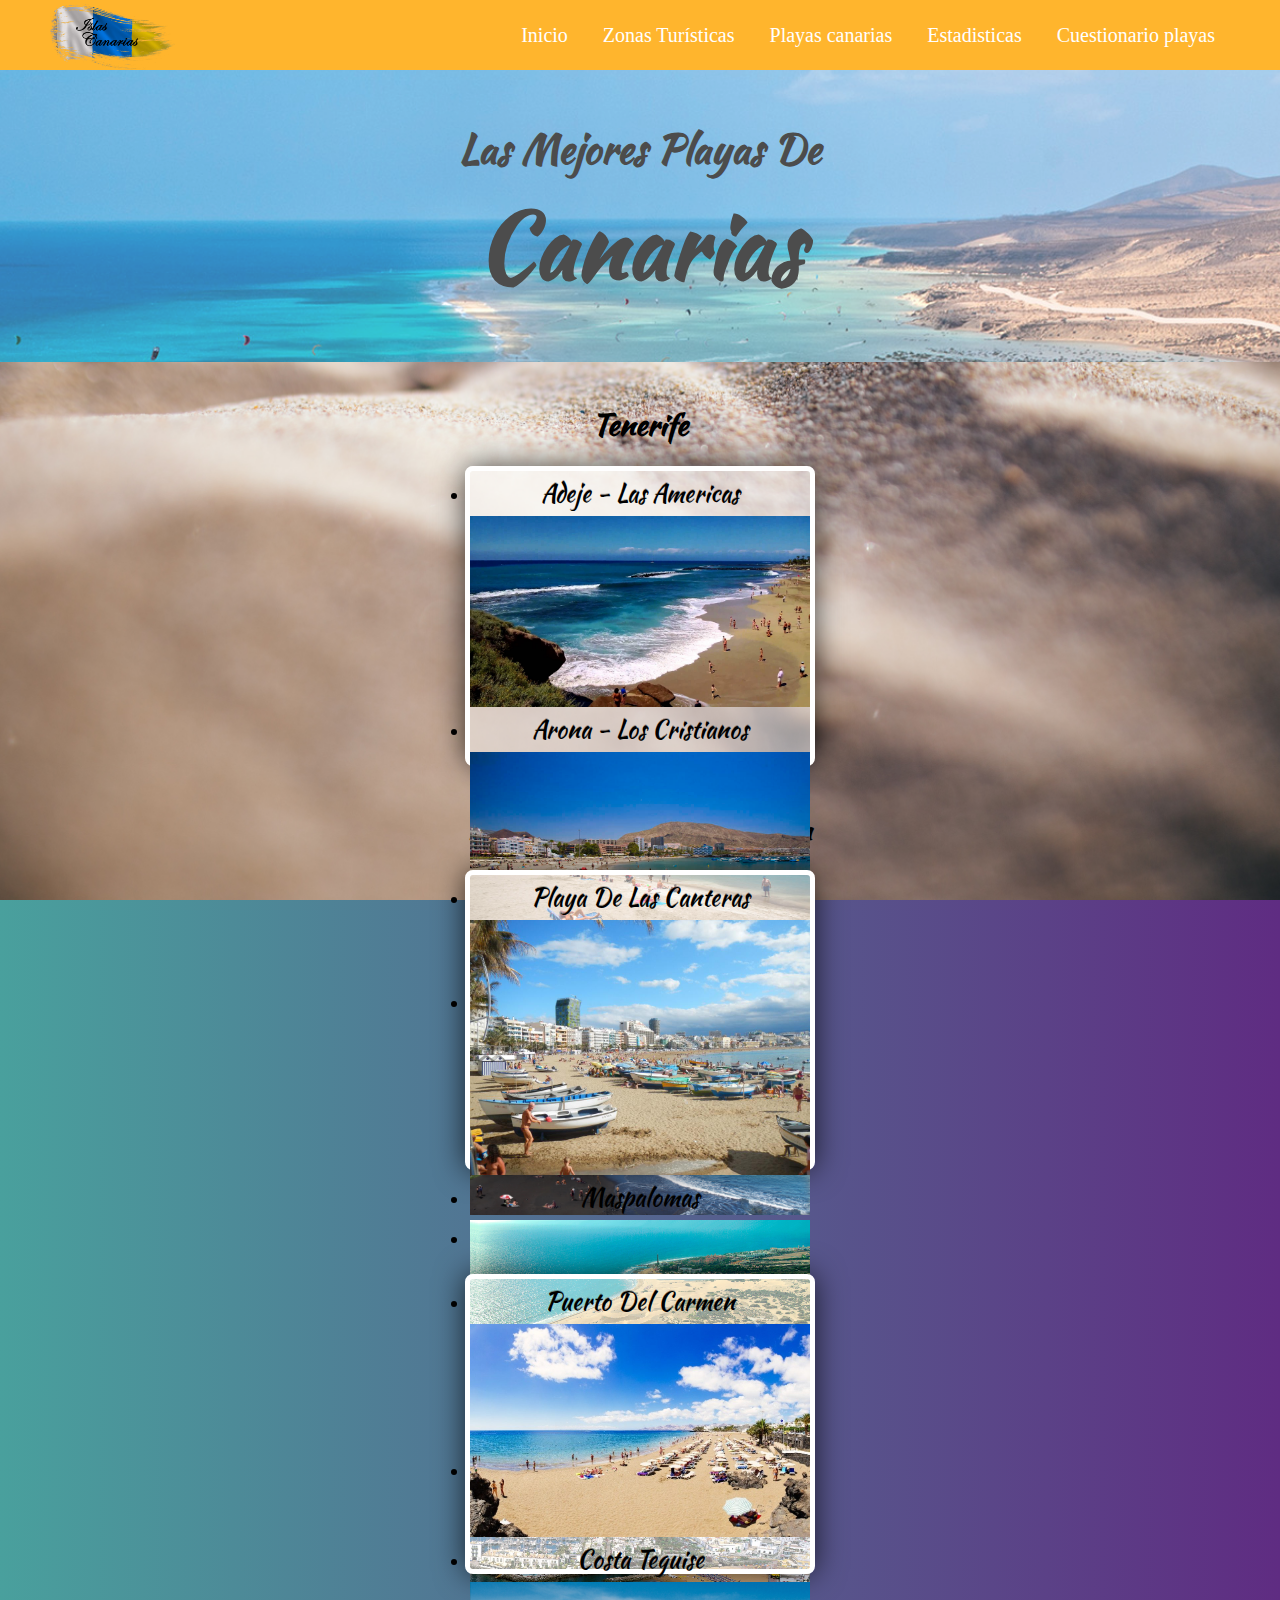
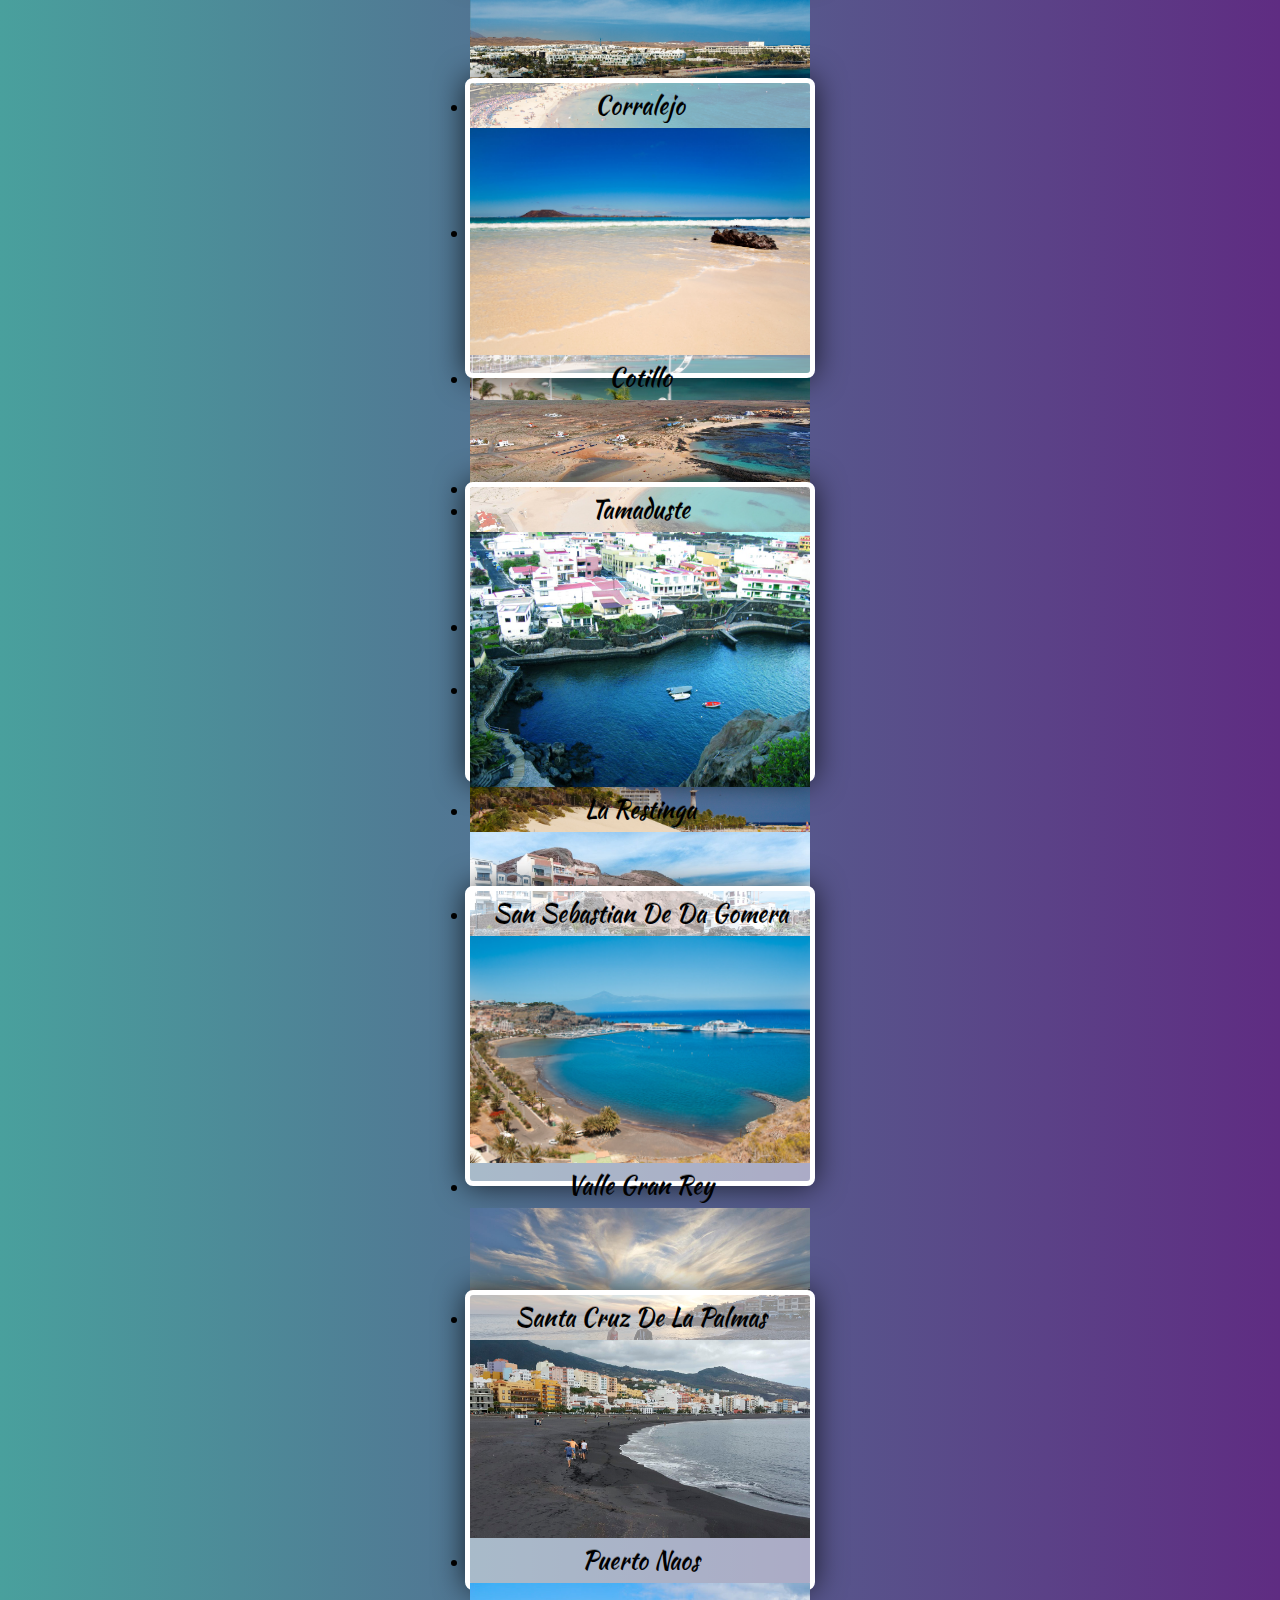
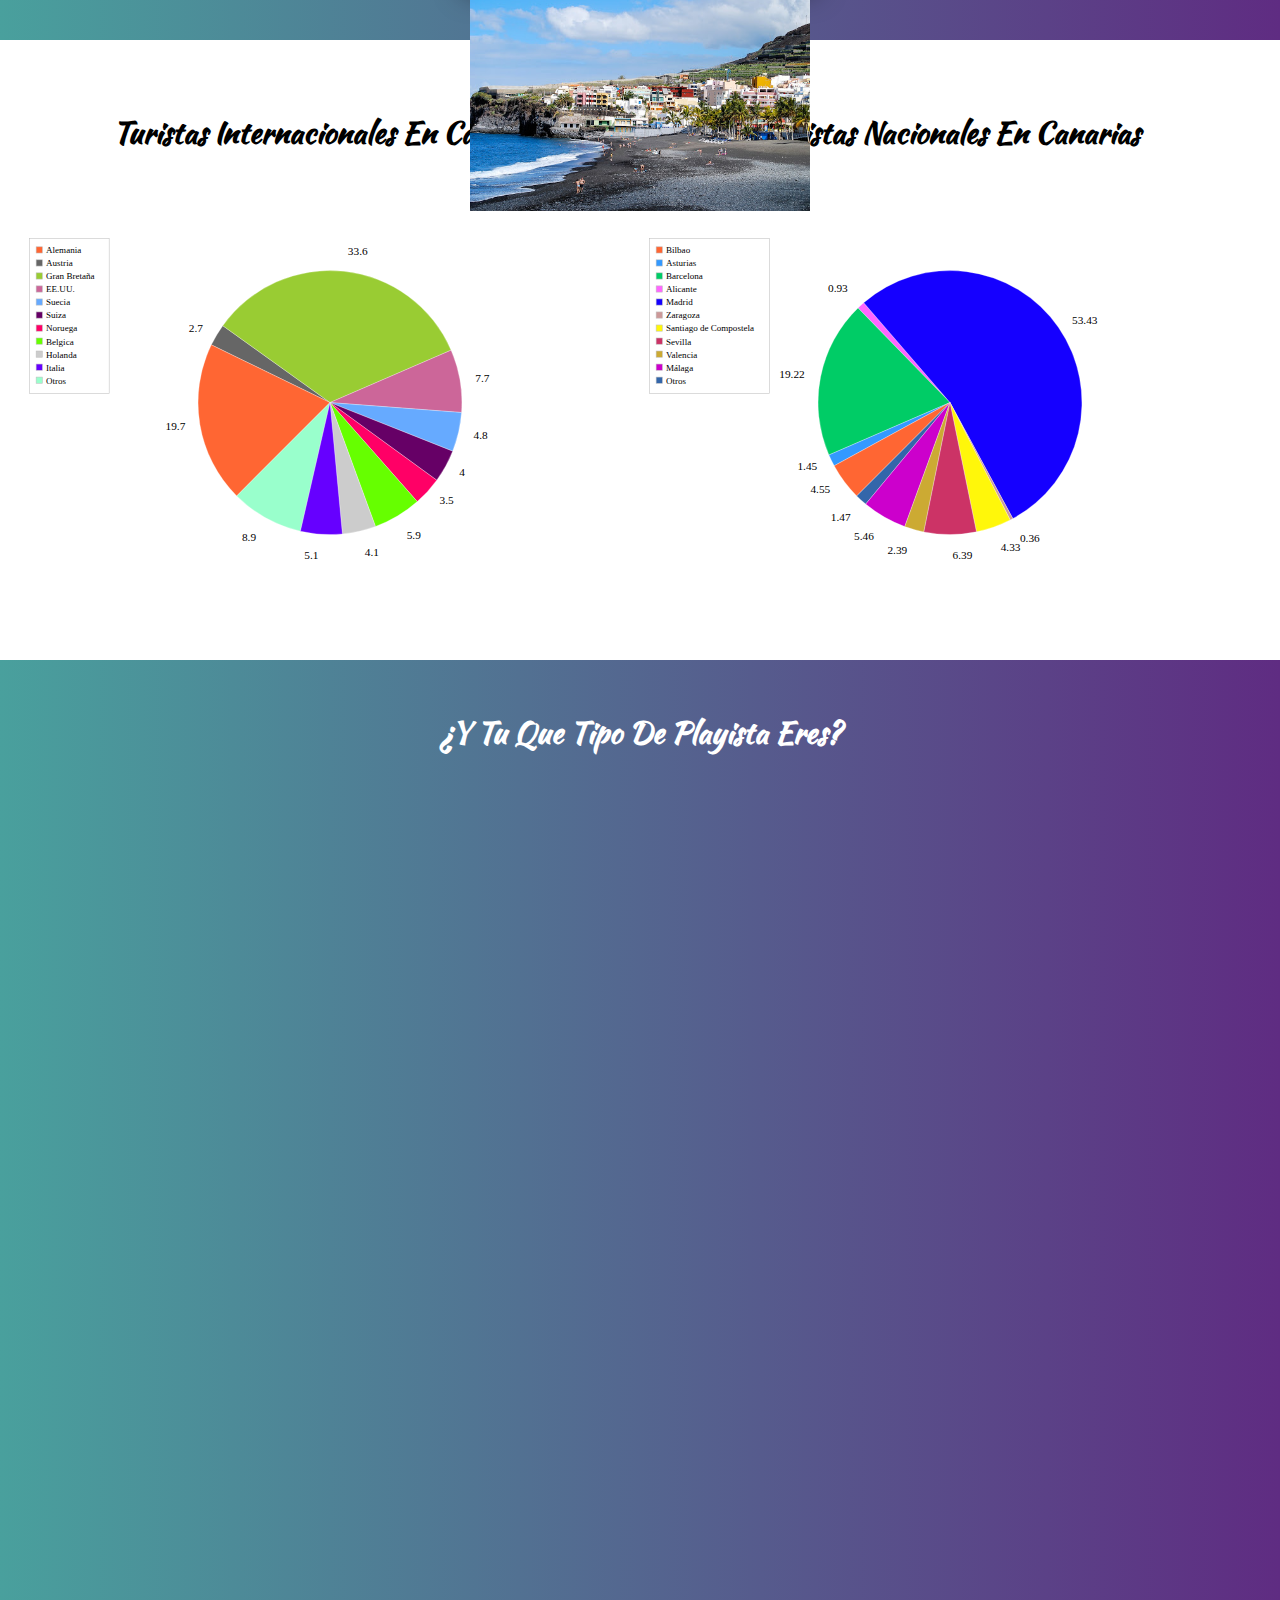
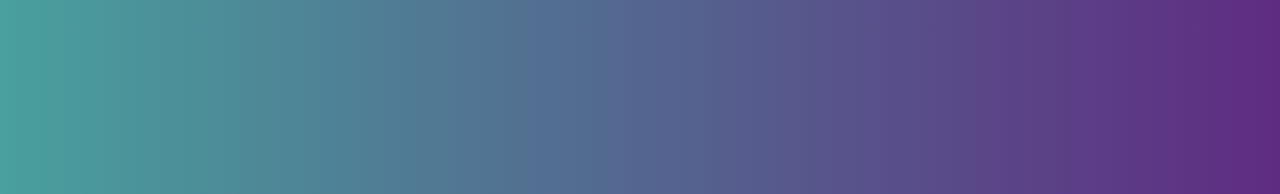
==== commit 50552e31: "arreglos textos" ====
--- a/index.html
+++ b/index.html
@@ -40,6 +40,10 @@
 				</li>
 				<li>
 					<img src="icons/flecha-derecha-en-boton-circular.svg" alt="" class="details">
+					<a href="zonasturisticas.html" class="item-group" class="texto">Zonas Turísticas</a>
+				</li>
+				<li>
+					<img src="icons/flecha-derecha-en-boton-circular.svg" alt="" class="details">
 					<a href="#playas" class="item-group" class="texto">Playas canarias</a>
 				</li>
 				<li>
@@ -58,6 +62,8 @@
 			</div>
 			<div class="bloqueB">
 				<a href="index.html" class="item-group">Inicio</a>
+				
+				<a href="zonasturisticas.html" class="item-group">Zonas Turísticas</a>
 
 				<a href="#playas" class="item-group">Playas canarias</a>
 
@@ -216,8 +222,20 @@
 			</div>
 		</div>
 	</div>
-
-	<div class="section bloque3" id="cuestionario">
+	
+	<div class="section bloque3" id="estadistica">
+		<div>
+			<h3 class="tituloNombre">Turistas Internacionales En Canarias</h3>
+			<img src="estadisticas/20180510103738.svg" alt="">
+		</div>
+		
+		<div>
+			<h3 class="tituloNombre">Turistas Nacionales En Canarias</h3>
+			<img src="estadisticas/20180510105443.svg" alt="">
+		</div>		
+	</div>
+
+	<div class="section bloque4" id="cuestionario">
 		<h1 class="texto">¿Y Tu Que Tipo De Playista Eres?</h1>
 		<iframe class="playistas" id="playistas" data-src="https://www.turismodecanarias.com/applosplayistas/?lang=" src="https://www.turismodecanarias.com/applosplayistas/?lang=es" ></iframe>
 	</div>
--- a/css/main-estilos.css
+++ b/css/main-estilos.css
@@ -196,7 +196,7 @@
     margin-bottom: 20px;
 }
 
-.section:nth-child(2n+1) {
+.section:nth-child(2n) {
     background-color: white;
 }
 
@@ -244,6 +244,20 @@
     padding: 5px;
 }
 
+.bloque3 {
+	display: flex;
+	flex-wrap: wrap;
+	justify-content: space-between;
+	padding-top: 30px;
+	padding-bottom: 30px;
+}
+
+.bloque3 > div{
+	width: 50%;
+	max-width: 900px;
+	text-align: center;
+}
+
 .playistas{
     display: block;
     width: 100%;
@@ -253,7 +267,7 @@
     border: none;
 }
 
-.bloque3 > h1{	
+.bloque4 > h1{	
 	font-family: 'Kaushan Script', cursive;
 	text-align: center;
 	padding: 30px;
@@ -280,4 +294,8 @@
         max-width: 100%;
 		height: auto;
     }
-}
+	
+	.bloque3 > div{
+		width: 100%;
+	}
+}
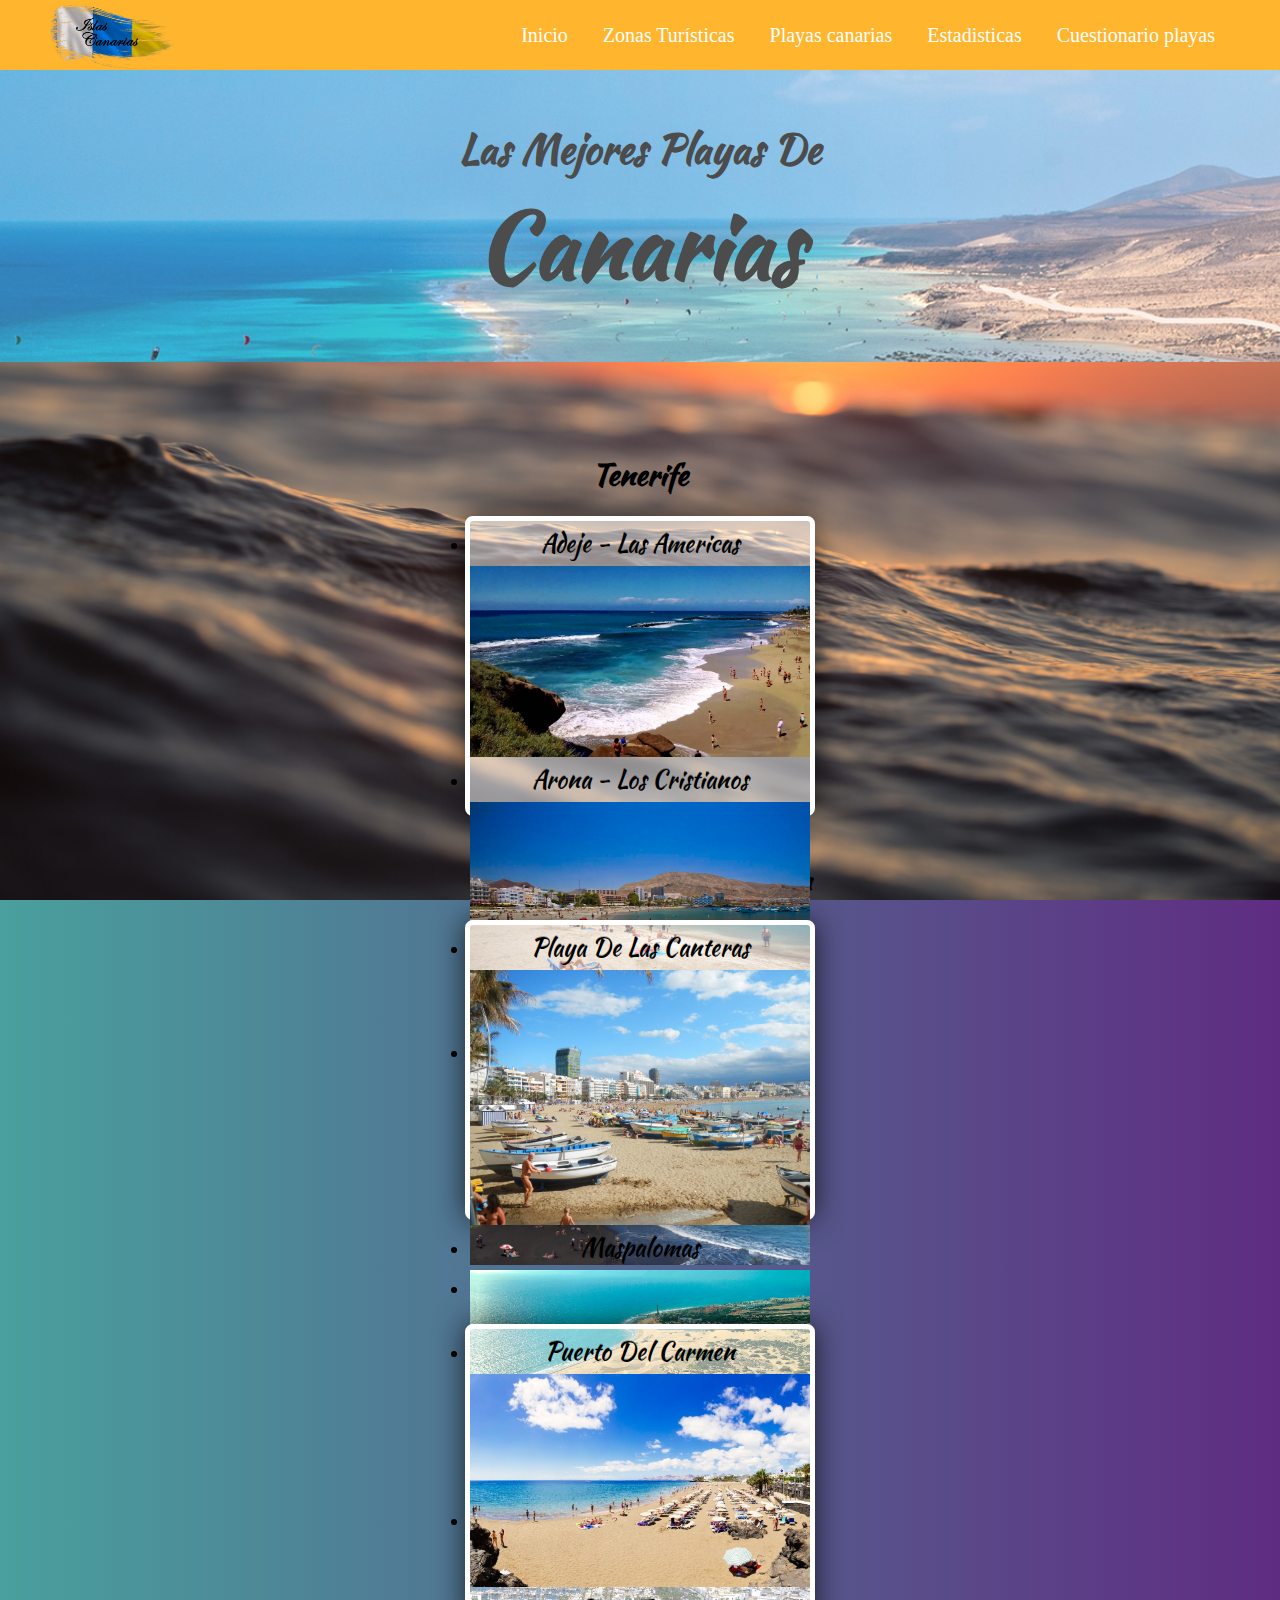
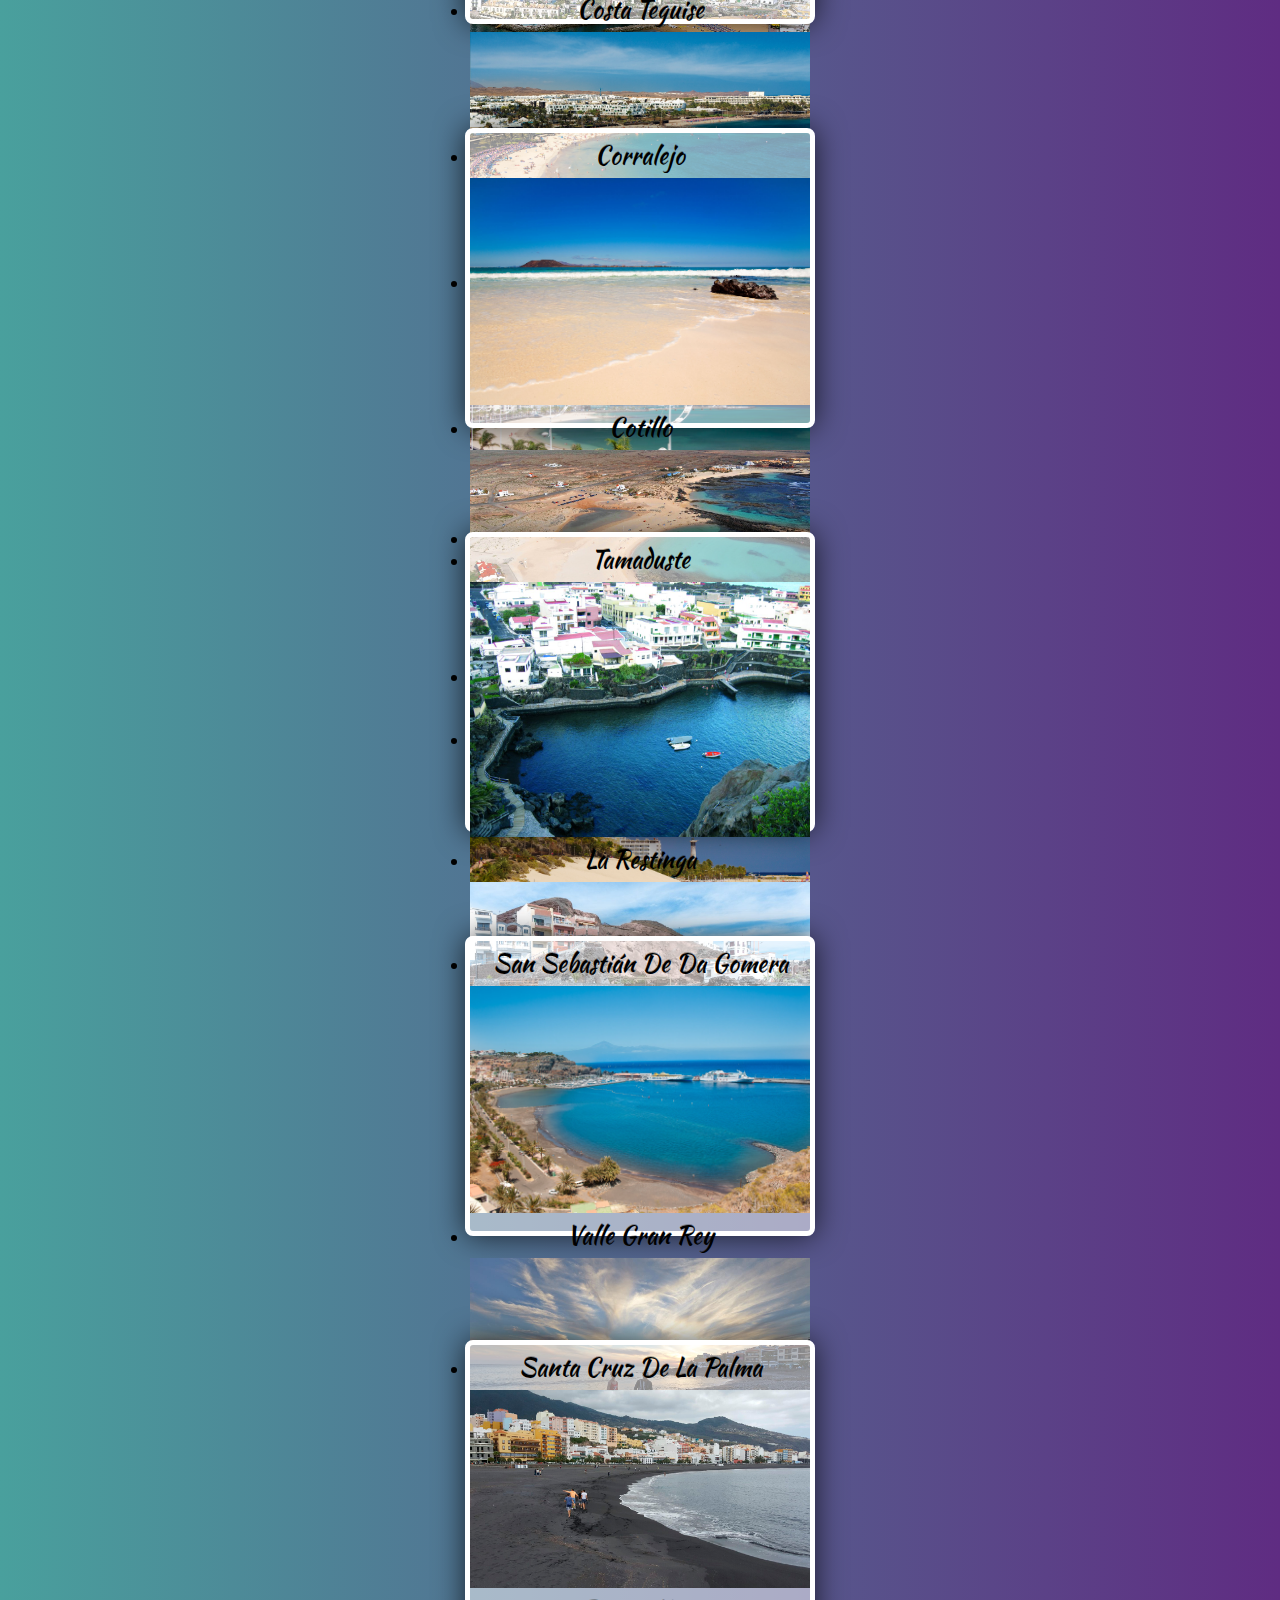
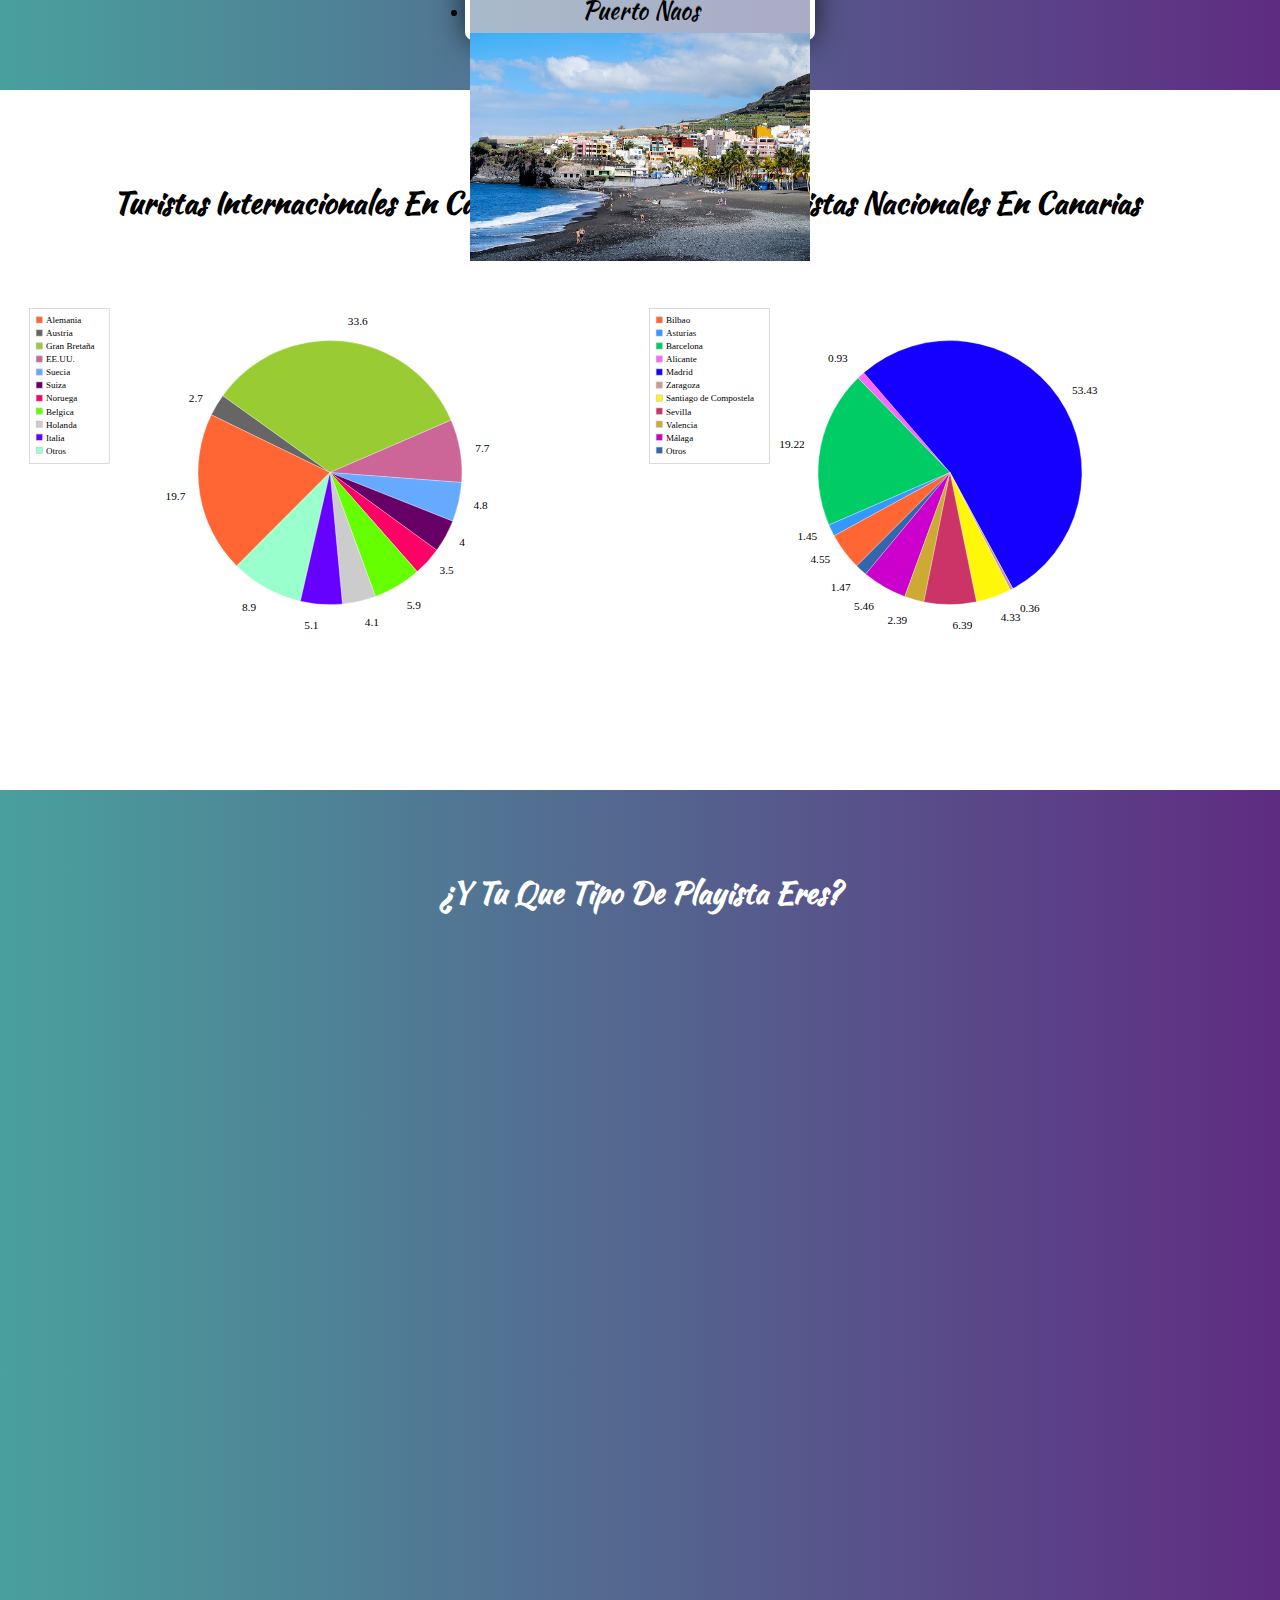
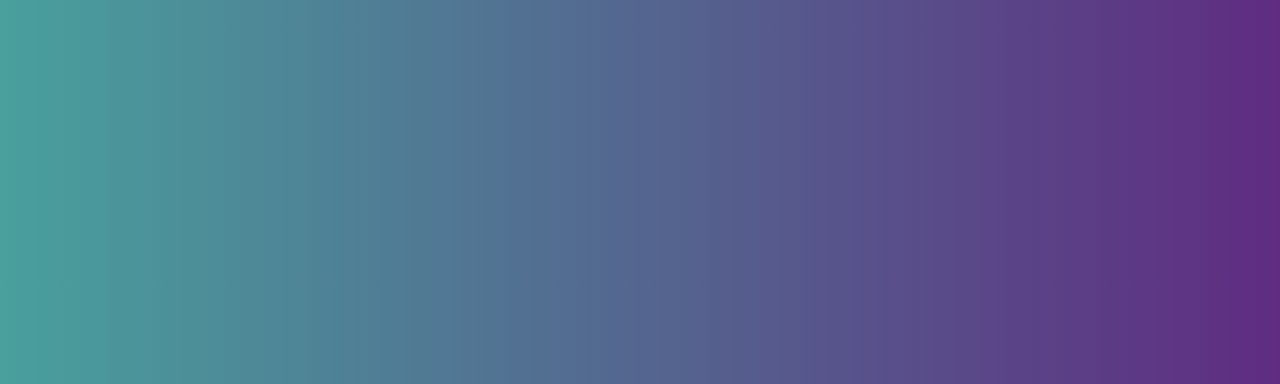
==== commit b67905e9: "add" ====
--- a/index.html
+++ b/index.html
@@ -195,7 +195,7 @@
 			<div class="flexslider">
 				<ul class="slides">
 					<li>
-						<p class="flex-caption">San Sebastian De Da Gomera</p>
+						<p class="flex-caption">San Sebastián De Da Gomera</p>
 						<img src="img/lagomera/playas-de-san-sebastian.jpg" />
 					</li>
 					<li>
@@ -211,7 +211,7 @@
 			<div class="flexslider">
 				<ul class="slides">
 					<li>
-						<p class="flex-caption">Santa Cruz De La Palmas</p>
+						<p class="flex-caption">Santa Cruz De La Palma</p>
 						<img src="img/lapalma/playa-santa-cruz-la-palma-3.jpg" />
 					</li>
 					<li>
--- a/css/main-estilos.css
+++ b/css/main-estilos.css
@@ -12,236 +12,236 @@
 */
 
 * {
-    padding: 0;
-    margin: 0;
-    -webkit-box-sizing: border-box;
-    -moz-box-sizing: border-box;
-    box-sizing: border-box;
-    font-size: 20px;
+	padding: 0;
+	margin: 0;
+	-webkit-box-sizing: border-box;
+	-moz-box-sizing: border-box;
+	box-sizing: border-box;
+	font-size: 20px;
 }
 
 body {
-    background-color: #2edaec;
+	background-color: white;
 }
 
 /* clases generales*/
 
 .icono-normal {
-    width: 30px;
-    height: 30px;
+	width: 30px;
+	height: 30px;
 }
 
 /* clases generales*/
 
 .nav-mobile {
-    height: 70px;
-    background-color: #FFB52D;
-    position: fixed;
-    width: 100%;
-    top: 0;
-    left: 0;
-    z-index: 2;
-    padding-top: 9px;
+	height: 70px;
+	background-color: #FFB52D;
+	position: fixed;
+	width: 100%;
+	top: 0;
+	left: 0;
+	z-index: 2;
+	padding-top: 9px;
 }
 
 .block-text {
-    width: 50%;
+	width: 50%;
 }
 
 .block-icon {
-    text-align: center;
-    width: 170px;
-    padding: 7px;
-    padding-right: 0;
-    cursor: pointer;
-    display: flex;
-    justify-content: center;
-    align-items: center;
+	text-align: center;
+	width: 170px;
+	padding: 7px;
+	padding-right: 0;
+	cursor: pointer;
+	display: flex;
+	justify-content: center;
+	align-items: center;
 }
 
 .texto {
-    font-size: 1.5em;
-    color: white;
+	font-size: 1.5em;
+	color: white;
 }
 
 .info {
-    margin-left: 15px;
+	margin-left: 15px;
 }
 
 .nav-mobile-group {
-    padding-top: 55px;
-    background-color: #FFB52D;
-    min-width: 200px;
-    height: 100vh;
-    max-width: 250px;
-    position: fixed;
-    top: 0;
-    left: -100%;
-    z-index: 1;
+	padding-top: 55px;
+	background-color: #FFB52D;
+	min-width: 200px;
+	height: 100vh;
+	max-width: 250px;
+	position: fixed;
+	top: 0;
+	left: -100%;
+	z-index: 1;
 }
 
 .nav-mobile-group > ul > li {
-    padding: 10px;
-    display: flex;
-    align-items: center;
+	padding: 10px;
+	display: flex;
+	align-items: center;
 }
 
 .nav-mobile-group > ul > li:nth-child(1) {
-    text-align: center;
-    padding: 20px;
-    display: block;
+	text-align: center;
+	padding: 20px;
+	display: block;
 }
 
 .details {
-    width: 15px;
-    height: 15px;
-    margin: 5px;
+	width: 15px;
+	height: 15px;
+	margin: 5px;
 }
 
 .nav-mobile-group > ul > li > a {
-    color: white;
-    text-decoration: none;
+	color: white;
+	text-decoration: none;
 }
 
 .nav-mobile-group > ul > li > a:hover {
-    color: #3A8AC0;
+	color: #3A8AC0;
 }
 
 .nav-mobile-group > ul > li:nth-child(1) > img {
-    width: 200px;
+	width: 200px;
 }
 
 .nav-desktop {
-    background-color: #FFB52D;
-    padding-left: 50px;
-    padding-right: 50px;
-    display: flex;
-    align-items: center;
-    position: fixed;
-    width: 100%;
-    top: 0;
-    left: 0;
-    z-index: 99;
+	background-color: #FFB52D;
+	padding-left: 50px;
+	padding-right: 50px;
+	display: flex;
+	align-items: center;
+	position: fixed;
+	width: 100%;
+	top: 0;
+	left: 0;
+	z-index: 99;
 }
 
 .nav-desktop > .bloqueA {
-    width: 140px;
+	width: 140px;
 }
 
 .nav-desktop > .bloqueA > img {
-    display: block;
-    width: 100%;
+	display: block;
+	width: 100%;
 }
 
 .nav-desktop > .bloqueB {
-    text-align: right;
-    width: 100%;
+	text-align: right;
+	width: 100%;
 }
 
 .nav-desktop > .bloqueB > a {
-    margin: 10px;
-    padding: 5px;
-    color: white;
-    text-decoration: none;
+	margin: 10px;
+	padding: 5px;
+	color: white;
+	text-decoration: none;
 }
 
 .nav-desktop > .bloqueB > a:hover {
-    color: #3A8AC0;
+	color: #3A8AC0;
 }
 
 .nav-mobile {
-    display: none;
-    z-index: 100;
+	display: none;
+	z-index: 100;
 }
 
 .nav-mobile-group {
-    display: none;
-    z-index: 99;
+	display: none;
+	z-index: 99;
 }
 
 /*fin navegador*/
 
 .section {
-    padding: 20px;
+	padding: 20px;
 }
 
 .bloque1 {
-    margin-top: 70px;
-    background-image: url(../img/rene_egli_sotavento_fuerteventura.jpg);
-    background-repeat: no-repeat;
-    background-attachment: fixed;
-    background-size: cover;
-    background-position: center;
-    padding: 0;
+	margin-top: 70px;
+	background-image: url(../img/rene_egli_sotavento_fuerteventura.jpg);
+	background-repeat: no-repeat;
+	background-attachment: fixed;
+	background-size: cover;
+	background-position: top;
+	padding: 0;
 }
 
 .bloque1 > h1 {
-    background-color: rgba(255, 255, 255, 0.2);
-    text-align: center;
-    font-family: 'Kaushan Script', cursive;
-    font-size: 2em;
-    padding: 50px;
-    color: #4C4C4C;
+	background-color: rgba(255, 255, 255, 0.2);
+	text-align: center;
+	font-family: 'Kaushan Script', cursive;
+	font-size: 2em;
+	padding: 50px;
+	color: #4C4C4C;
 }
 
 .bloque1 > h1 > span {
-    font-size: 2.3em;
+	font-size: 2.3em;
 }
 
 .tituloNombre {
-    font-family: 'Kaushan Script', cursive;
-    font-size: 1.5em;
-    padding-top:40px;
-    text-align: center;
-    margin-bottom: 20px;
+	font-family: 'Kaushan Script', cursive;
+	font-size: 1.5em;
+	padding-top: 40px;
+	text-align: center;
+	margin-bottom: 20px;
 }
 
 .section:nth-child(2n) {
-    background-color: white;
+	background-color: white;
 }
 
 .section > div > img {
-    display: block;
-    margin: auto;
-}
-
-.bloque2{
+	display: block;
+	margin: auto;
+}
+
+.bloque2 {
 	display: flex;
 	flex-wrap: wrap;
 	justify-content: space-around;
 	align-items: center;
 	padding-bottom: 50px;
 	padding-top: 0;
-	
-	background-image: url(../img/beach-dunes-sand-34061.jpg);
+
+	background-image: url(../img/beach-dawn-dusk-189349.jpg);
 	background-attachment: fixed;
 	background-position: center;
 	background-repeat: no-repeat;
 	background-size: cover;
 }
 
-.bloque2 > div{
+.bloque2 > div {
 	width: 700px;
 	text-align: center;
 }
 
 .flexslider {
-	background-color: rgba(255,255,255,0.5);
-    max-width: 50%;
+	background-color: rgba(255, 255, 255, 0.5);
+	max-width: 50%;
 	height: 300px;
 }
 
 .flex-caption {
-    width: 100%;
-    left: 0;
-    bottom: 0;
-    color: #fff;
-    text-shadow: 0 -1px 0 rgba(0, 0, 0, .3);
-    font-size: 1.2em;
-    color: black;
-    font-family: 'Kaushan Script', cursive;
-    text-align: center;
-    padding: 5px;
+	width: 100%;
+	left: 0;
+	bottom: 0;
+	color: #fff;
+	text-shadow: 0 -1px 0 rgba(0, 0, 0, .3);
+	font-size: 1.2em;
+	color: black;
+	font-family: 'Kaushan Script', cursive;
+	text-align: center;
+	padding: 5px;
 }
 
 .bloque3 {
@@ -252,50 +252,80 @@
 	padding-bottom: 30px;
 }
 
-.bloque3 > div{
+.bloque3 > div {
 	width: 50%;
 	max-width: 900px;
 	text-align: center;
 }
 
-.playistas{
-    display: block;
-    width: 100%;
-    max-width: 810px;
-    height: 110vh;
-    margin: auto;
-    border: none;
-}
-
-.bloque4 > h1{	
+.playistas {
+	display: block;
+	width: 100%;
+	max-width: 810px;
+	height: 110vh;
+	margin: auto;
+	border: none;
+}
+
+.bloque4 > h1 {
 	font-family: 'Kaushan Script', cursive;
 	text-align: center;
 	padding: 30px;
 }
 
+#playas ,#estadistica, #cuestionario{
+    padding-top: 50px;
+    padding-bottom: 50px;
+}
+
+#estadistica{
+    background-image: url(../img/../img/beach-dunes-sand-34061.jpg);
+	background-attachment: fixed;
+	background-position: center;
+	background-repeat: no-repeat;
+	background-size: cover;
+    padding-bottom: 90px;
+}
+
 @media only screen and (max-width: 800px) {
-    .nav-mobile {
-        display: block;
-    }
-
-    .nav-mobile-group {
-        display: block;
-    }
-
-    .nav-desktop {
+	.nav-mobile {
+		display: block;
+	}
+
+	.nav-mobile-group {
+		display: block;
+	}
+
+	.nav-desktop {
+		display: none;
+	}
+
+	.container {
+		margin-top: 50px;
+	}
+
+	.flexslider {
+		max-width: 100%;
+		height: auto;
+	}
+
+	.bloque3 > div {
+		width: 100%;
+	}
+
+	.bloque1 {
+		background-image: url(../img/rene_egli_sotavento_fuerteventura.jpg);
+		background-repeat: no-repeat;
+		background-attachment: fixed;
+		background-size: cover;
+		background-position: top;
+		padding: 0;
+	}
+}
+
+
+@media only screen and (max-width: 960px) {   	
+    .volver{
         display: none;
     }
-
-    .container {
-        margin-top: 50px;
-    }
-
-    .flexslider {
-        max-width: 100%;
-		height: auto;
-    }
-	
-	.bloque3 > div{
-		width: 100%;
-	}
-}
+}
